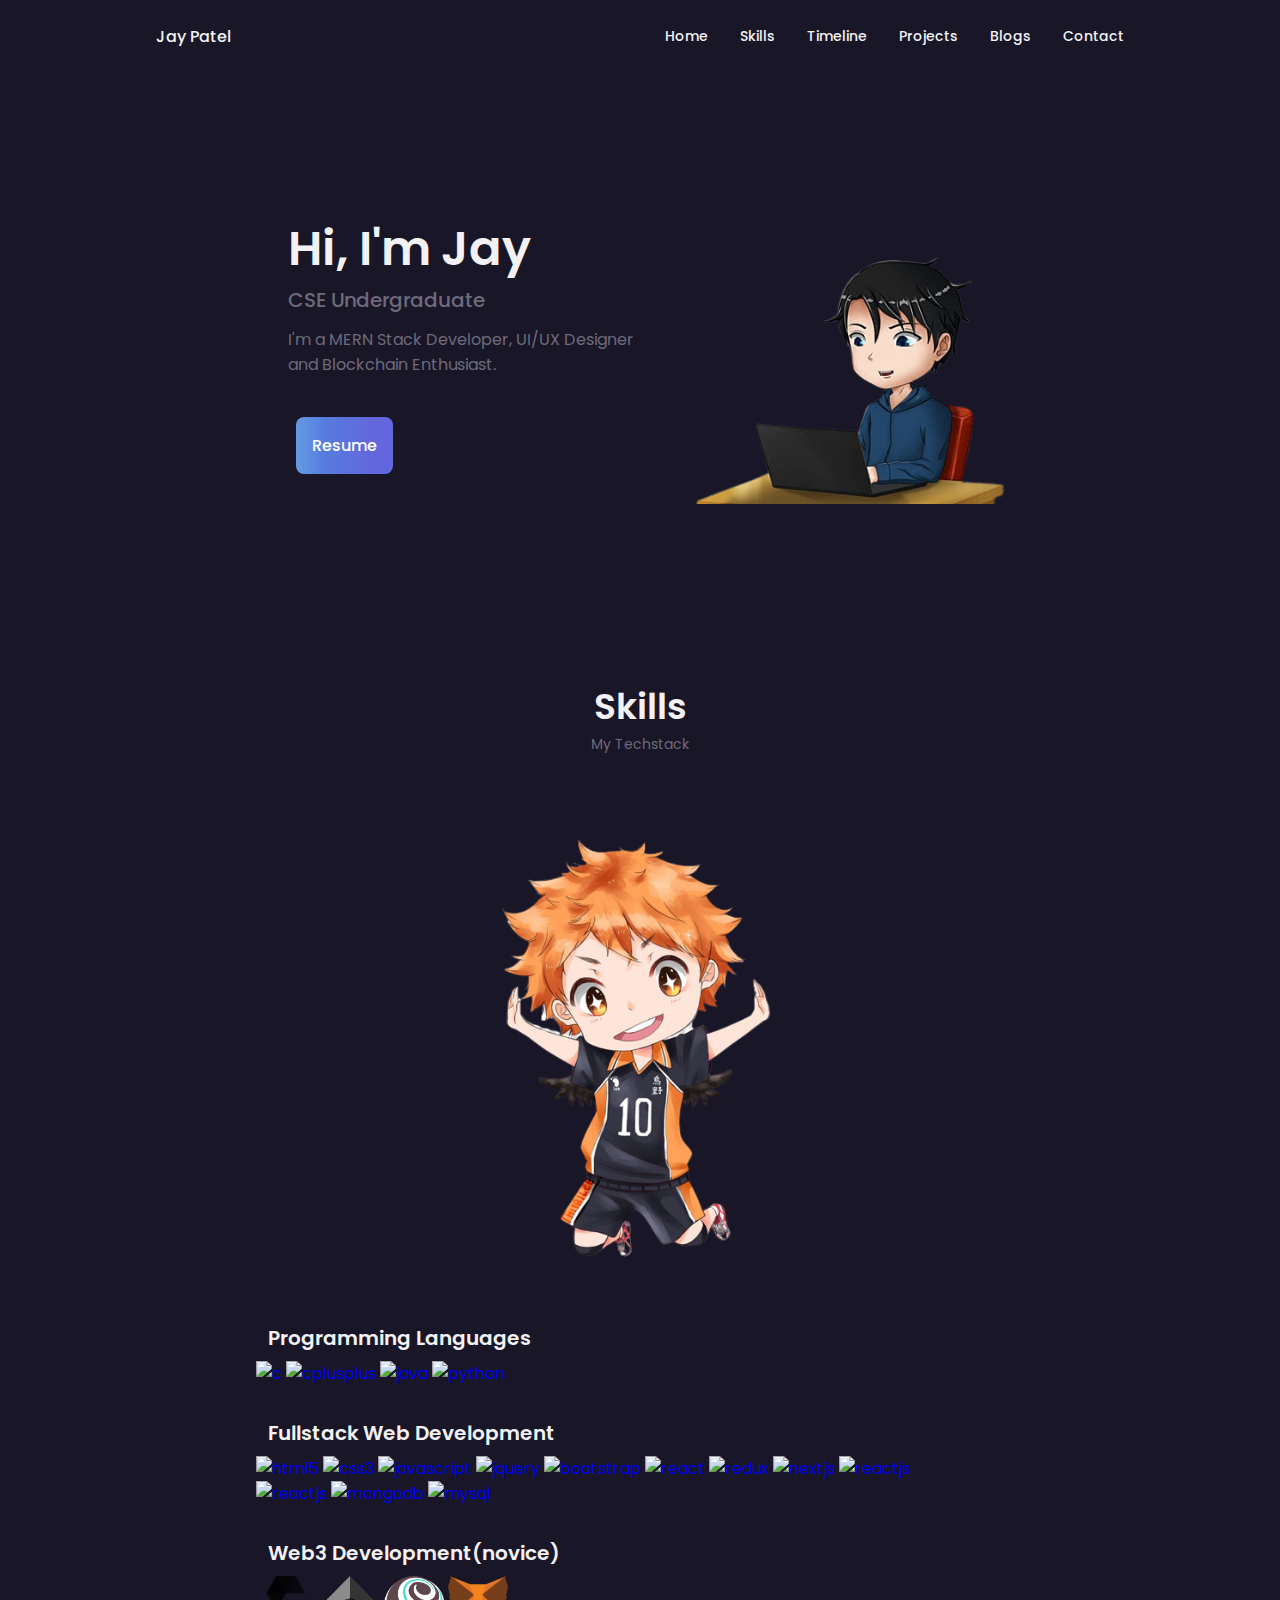
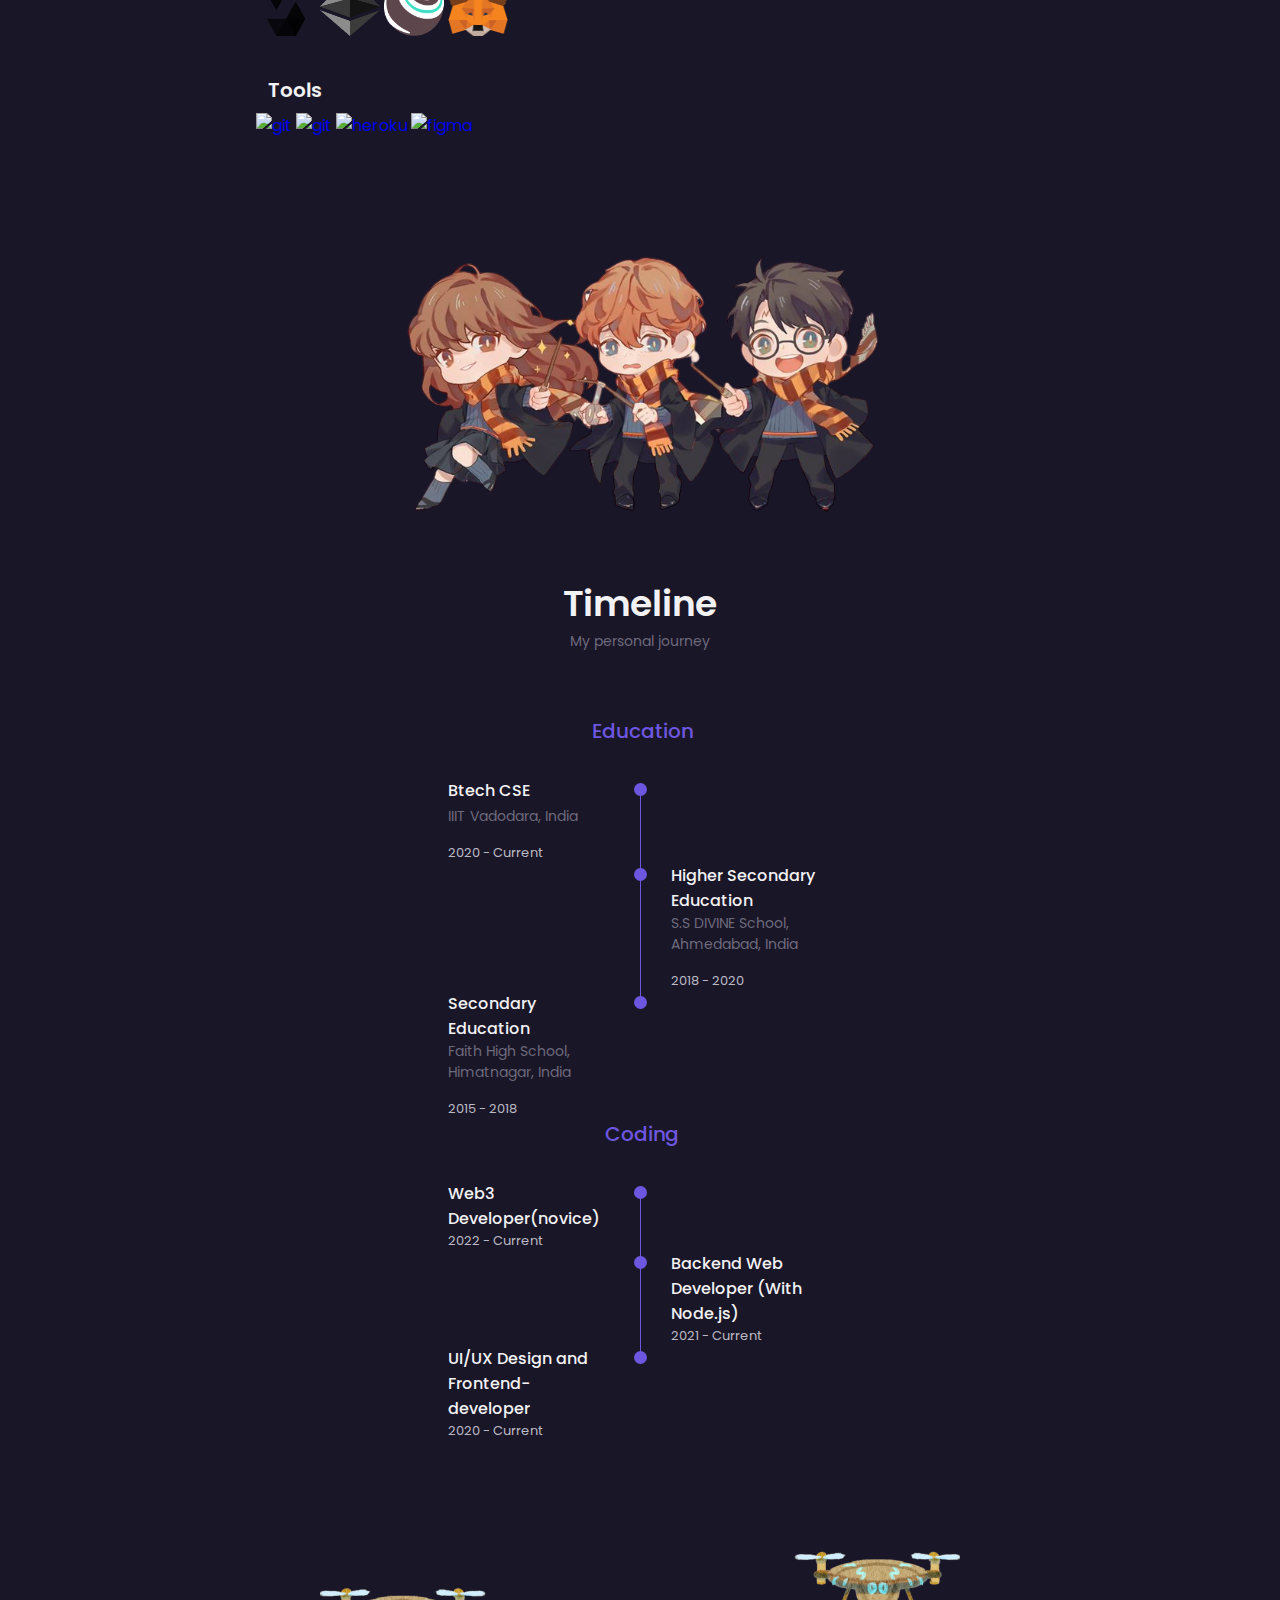
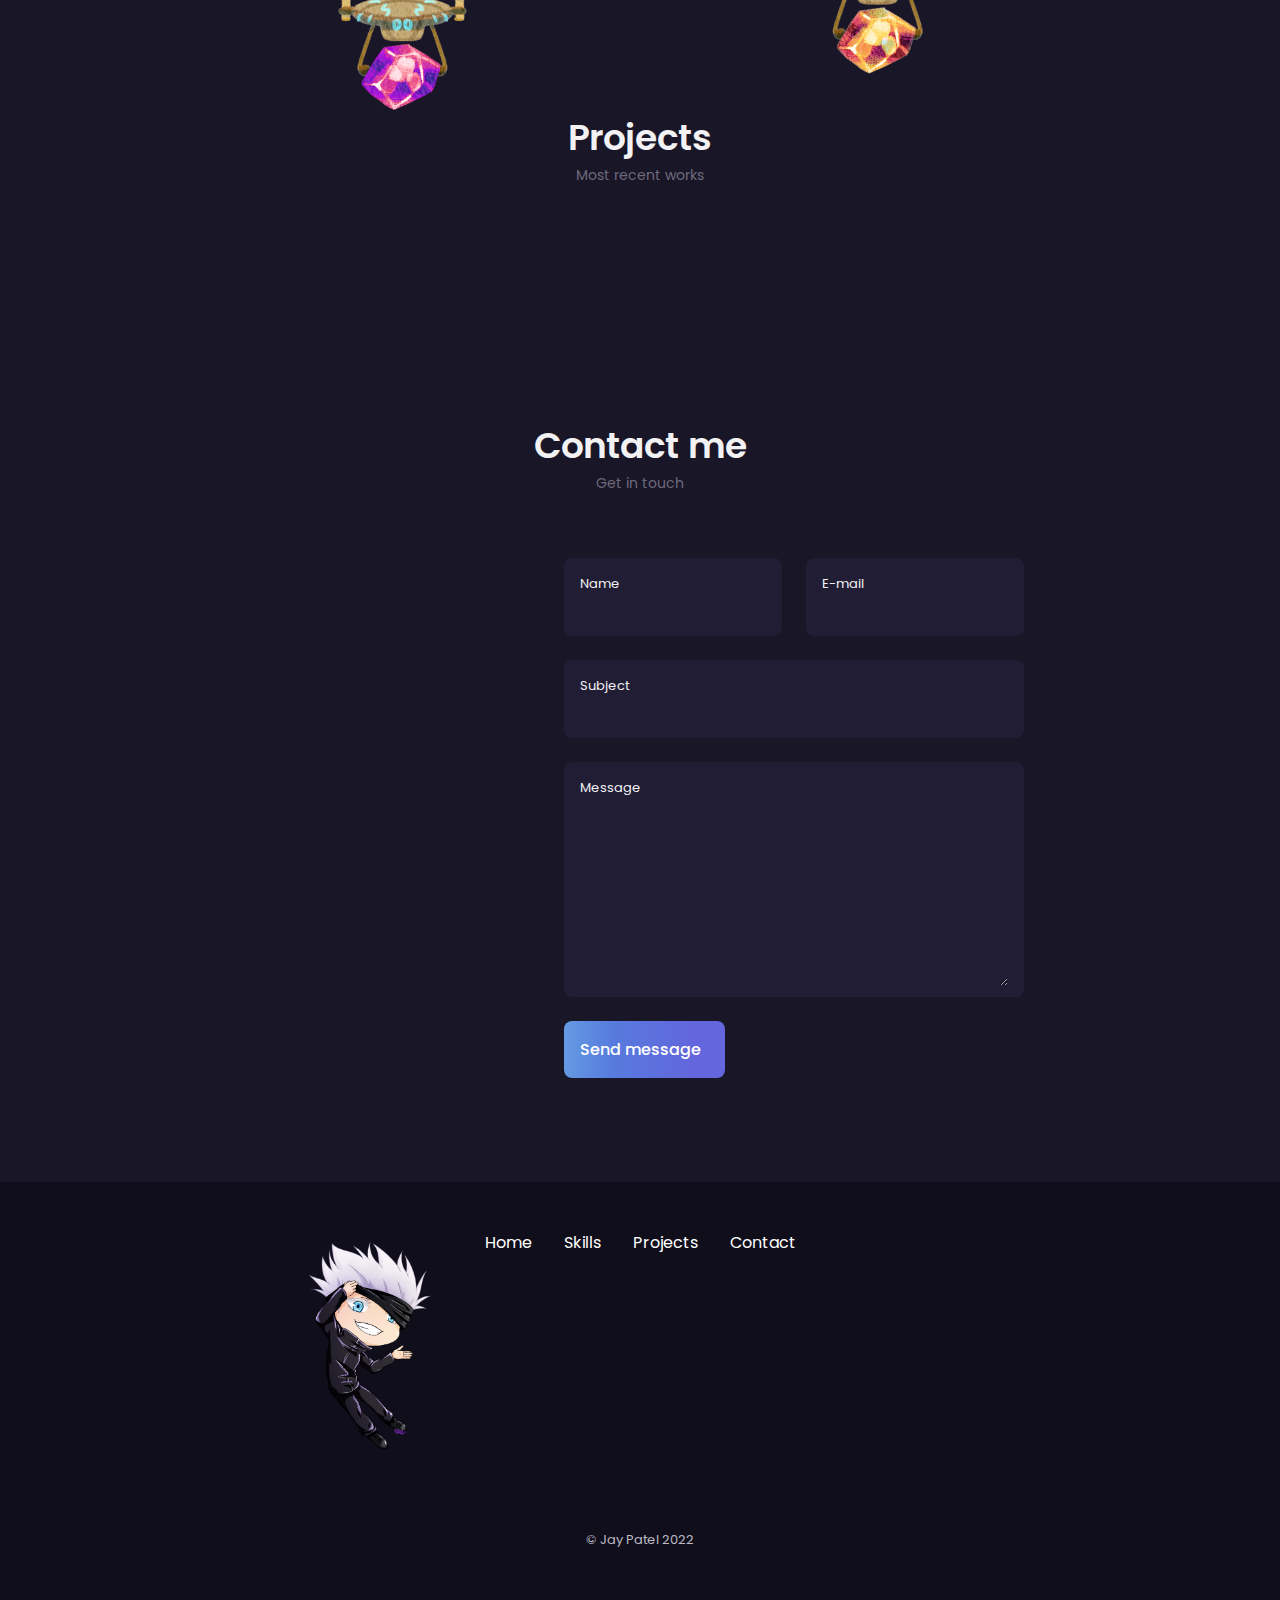
==== index.html @ 5fe469aa "portfolio" ====
<!DOCTYPE html>
<html lang="en">

<head>
    <meta charset="UTF-8">
    <meta name="viewport" content="width=device-width, initial-scale=1.0">
    <link rel="stylesheet" href="https://unicons.iconscout.com/release/v4.0.0/css/line.css">
    <script src="https://kit.fontawesome.com/f3dd108375.js" crossorigin="anonymous"></script>
    <link rel="stylesheet" href="./assets/css/swiper-bundle.min.css">
    <link rel="stylesheet" href="./assets/css/styles.css">
    <link rel="shortcut icon" href="assets/images/dev.png" type="image/x-icon">
    <title>Jay Patel</title>
</head>

<body>
    <header class="header" id="header">
        <nav class="nav container">
            <a href="#" class="nav__logo">Jay Patel</a>
            <div class="nav__menu" id="nav-menu">
                <ul class="nav__list grid">
                    <li class="nav__item">
                        <a href="#home" class="nav__link">
                            <i class="uil uil-estate nav__icon"></i>Home
                        </a>
                    </li>
                    <li class="nav__item">
                        <a href="#skills" class="nav__link">
                            <i class="uil uil-file-alt nav__icon"></i>Skills
                        </a>
                    </li>
                    <li class="nav__item">
                        <a href="#timeline" class="nav__link">
                            <i class="uil uil-message nav__icon"></i>Timeline
                        </a>
                    </li>
                    <li class="nav__item">
                        <a href="#portfolio" class="nav__link">
                            <i class="uil uil-message nav__icon"></i>Projects
                        </a>
                    </li>
                    <li class="nav__item">
                        <a href="#blog" class="nav__link">
                            <i class="uil uil-message nav__icon"></i>Blogs
                        </a>
                    </li>
                    <li class="nav__item">
                        <a href="#contact" class="nav__link">
                            <i class="uil uil-message nav__icon"></i>Contact
                        </a>
                    </li>
                </ul>
                <i class="uil uil-times nav__close" id="nav-close"></i>
            </div>
        </nav>
    </header>

    <main class="main">
        <section class="home section" id="home">
            <div class="home__container container grid">
                <div class="home__content grid">
                    <div class="home__social">
                        <a href="https://www.linkedin.com/in/patel-jaykumar-583b7b236/" target="_blank"
                            class="home__social-icon">
                            <i class="fa-brands fa-linkedin"></i>
                        </a>
                        <a href="https://twitter.com/calteen_jay" target="_blank" class="home__social-icon">
                            <i class="fa-brands fa-twitter"></i>
                        </a>
                        <a href="https://github.com/calteen" target="_blank" class="home__social-icon">
                            <i class="fa-brands fa-github"></i>
                        </a>
                        <a href="https://dev.to/calteen" target="_blank" class="home__social-icon"><i
                                class="fa-brands fa-dev"></i></a>
                    </div>

                    <div class="home__img">
                        <img src="assets/images/illu-1.png" class="home__blob" alt="">
                    </div>

                    <div class="home__data">
                        <h1 class="home__title">Hi, I'm Jay</h1>
                        <h3 class="home__subtitle">CSE Undergraduate</h3>
                        <p class="home__description">I'm a MERN Stack Developer, UI/UX Designer and Blockchain
                            Enthusiast.</p>
                        <div class="resume__buttons">
                            <a href="https://www.canva.com/design/DAFSv9FF-HY/5MyKE5WwVaVm-wIoAUzTaA/view?utm_content=DAFSv9FF-HY&utm_campaign=designshare&utm_medium=link2&utm_source=sharebutton" target="_blank"
                                class="button button--flex">
                                Resume <i class="fa-solid fa-file fa-fw"></i>
                            </a>
                        </div>
                    </div>
                </div>
            </div>
        </section>

        <section class="skills section" id="skills">
            <h2 class="section__title">Skills</h2>
            <span class="section__subtitle">My Techstack</span>
            <div class="container grid">
                <div>
                    <img class="skills__img" src="assets/images/illu-11.png" alt="">
                </div>
                <div class="skills__data">
                    <div class="skills__header">
                        <i class="uil uil-brackets-curly skills__icon"></i>
                        <div>
                            <h1 class="skills__title">Programming Languages</h1>
                        </div>
                    </div>
                    <div class="skills__list">
                        <p class="skills__aline"><a href="https://www.cprogramming.com/" target="_blank"
                                rel="noreferrer">
                                <img class="skill__logo"
                                    src="https://raw.githubusercontent.com/devicons/devicon/master/icons/c/c-original.svg"
                                    alt="c" />
                            </a>
                            <a href="https://www.w3schools.com/cpp/" target="_blank" rel="noreferrer"> <img
                                    class="skill__logo"
                                    src="https://raw.githubusercontent.com/devicons/devicon/master/icons/cplusplus/cplusplus-original.svg"
                                    alt="cplusplus" /> </a>
                            <a href="https://www.java.com" target="_blank" rel="noreferrer"> <img class="skill__logo"
                                    src="https://raw.githubusercontent.com/devicons/devicon/master/icons/java/java-original.svg"
                                    alt="java" /> </a>
                            <a href="https://www.python.org" target="_blank" rel="noreferrer"> <img class="skill__logo"
                                    src="https://raw.githubusercontent.com/devicons/devicon/master/icons/python/python-original.svg"
                                    alt="python" /> </a>
                        </p>
                    </div>
                    <div class="skills__header">
                        <i class="uil uil-brackets-curly skills__icon"></i>
                        <div>
                            <h1 class="skills__title">Fullstack Web Development</h1>
                        </div>
                    </div>
                    <div class="skills__list">
                        <p class="skills__aline">
                            <a href="https://www.w3.org/html/" target="_blank" rel="noreferrer"> <img
                                    class="skill__logo"
                                    src="https://raw.githubusercontent.com/devicons/devicon/master/icons/html5/html5-original-wordmark.svg"
                                    alt="html5" /></a>
                            <a href="https://www.w3schools.com/css/" target="_blank" rel="noreferrer"> <img
                                    class="skill__logo"
                                    src="https://raw.githubusercontent.com/devicons/devicon/master/icons/css3/css3-original-wordmark.svg"
                                    alt="css3" /></a>
                            <a href="https://developer.mozilla.org/en-US/docs/Web/JavaScript" target="_blank"
                                rel="noreferrer">
                                <img class="skill__logo"
                                    src="https://raw.githubusercontent.com/devicons/devicon/master/icons/javascript/javascript-original.svg"
                                    alt="javascript" /> </a align="left">
                            <a href="https://jquery.com/" target="_blank" rel="noreferrer"> <img class="skill__logo"
                                    src="https://www.vectorlogo.zone/logos/jquery/jquery-vertical.svg"
                                    alt="jquery" /></a>
                            <a href="https://getbootstrap.com" target="_blank" rel="noreferrer"> <img
                                    class="skill__logo"
                                    src="https://raw.githubusercontent.com/devicons/devicon/master/icons/bootstrap/bootstrap-plain-wordmark.svg"
                                    alt="bootstrap" /> </a>
                            <a href="https://reactjs.org/" target="_blank" rel="noreferrer"> <img class="skill__logo"
                                    src="https://raw.githubusercontent.com/devicons/devicon/master/icons/react/react-original-wordmark.svg"
                                    alt="react" /> </a>
                            <a href="https://redux.js.org" target="_blank" rel="noreferrer"> <img class="skill__logo"
                                    src="https://raw.githubusercontent.com/devicons/devicon/master/icons/redux/redux-original.svg"
                                    alt="redux" /></a>
                            <a href="https://nextjs.org/" target="_blank" rel="noreferrer"> <img class="skill__logo"
                                    src="https://cdn.worldvectorlogo.com/logos/nextjs-2.svg" alt="nextjs" /></a>
                            <a href="https://nodejs.org" target="_blank" rel="noreferrer"> <img class="skill__logo"
                                    src="https://www.vectorlogo.zone/logos/nodejs/nodejs-horizontal.svg"
                                    alt="reactjs" /></a>
                            <a href="https://expressjs.com" target="_blank" rel="noreferrer"> <img class="skill__logo"
                                    src="https://www.vectorlogo.zone/logos/expressjs/expressjs-ar21.svg"
                                    alt="reactjs" /></a>
                            <a href="https://www.mongodb.com/" target="_blank" rel="noreferrer"> <img
                                    class="skill__logo"
                                    src="https://raw.githubusercontent.com/devicons/devicon/master/icons/mongodb/mongodb-original-wordmark.svg"
                                    alt="mongodb" /> </a>
                            <a href="https://www.mysql.com/" target="_blank" rel="noreferrer"> <img class="skill__logo"
                                    src="https://raw.githubusercontent.com/devicons/devicon/master/icons/mysql/mysql-original-wordmark.svg"
                                    alt="mysql" /> </a>
                        </p>
                    </div>
                    <div class="skills__header">
                        <i class="uil uil-brackets-curly skills__icon"></i>
                        <div>
                            <h1 class="skills__title">Web3 Development(novice)</h1>
                        </div>
                    </div>
                    <div class="skills__list">
                        <p class="skills__aline">
                            <a href="https://docs.soliditylang.org/en/v0.8.17/" target="_blank" rel="noreferrer"> <img
                                    class="skill__logo" src="assets/icons/solidity.svg" alt="solidity" />
                            </a>
                            <a href="https://ethereum.org/en/" target="_blank" rel="noreferrer"> <img
                                    class="skill__logo" src="assets/icons/ethereum.png" alt="ethereum" />
                            </a>
                            <a href="https://trufflesuite.com/" target="_blank" rel="noreferrer"> <img
                                    class="skill__logo" src="assets/icons/truffle.png" alt="truffle" />
                            </a>
                            <a href="https://metamask.io/" target="_blank" rel="noreferrer"> <img class="skill__logo"
                                    src="assets/icons/metamask.png" alt="metamask" /></a>
                        </p>
                    </div>
                    <div class="skills__header">
                        <i class="uil uil-brackets-curly skills__icon"></i>
                        <div>
                            <h1 class="skills__title">Tools</h1>
                        </div>
                    </div>
                    <div class="skills__list">
                        <p class="skills__aline">
                            <a href="https://github.com/" target="_blank" rel="noreferrer"> <img class="skill__logo"
                                    src="https://www.vectorlogo.zone/logos/github/github-icon.svg" alt="git" />
                            </a>
                            <a href="https://git-scm.com/" target="_blank" rel="noreferrer"> <img class="skill__logo"
                                    src="https://www.vectorlogo.zone/logos/git-scm/git-scm-icon.svg" alt="git" />
                            </a>
                            <a href="https://heroku.com" target="_blank" rel="noreferrer"> <img class="skill__logo"
                                    src="https://www.vectorlogo.zone/logos/heroku/heroku-icon.svg" alt="heroku" />
                            </a>
                            <a href="https://www.figma.com/" target="_blank" rel="noreferrer"> <img class="skill__logo"
                                    src="https://www.vectorlogo.zone/logos/figma/figma-icon.svg" alt="figma" /></a>
                        </p>
                    </div>
                </div>
            </div>
        </section>

        <section class="qualification__section" id="timeline">
            <img class="qualification__img" src="assets/images/illu-5.png" alt="">
            <h2 class="section__title">Timeline</h2>
            <span class="section__subtitle">My personal journey</span>

            <div class="qualification__container container">
                <div class="qualification__tabs">
                    <div class="qualification__button button--flex qualification__active" data-target='#education'>
                        <i class="uil uil-graduation-cap qualification__icon"></i>
                        Education
                    </div>
                </div>

                <div class="qualification__sections">
                    <div class="qualification__content qualification__active" data-content id="education">
                        <div class="qualification__data">
                            <div>
                                <h3 class="qualification__title">Btech CSE </h3>
                                <span class="qualification__subtitle">IIIT Vadodara, India</span>
                                <div class="qualification__calendar">
                                    <i class="uil uil-calendar-alt"></i>
                                    2020 - Current
                                </div>
                            </div>

                            <div>
                                <span class="qualification__rounder"></span>
                                <span class="qualification__line"></span>
                            </div>
                        </div>
                        <div class="qualification__data">
                            <div></div>
                            <div>
                                <span class="qualification__rounder"></span>
                                <span class="qualification__line"></span>
                            </div>

                            <div>
                                <h3 class="qualification__title">Higher Secondary Education</h3>
                                <span class="qualification__subtitle">S.S DIVINE School, Ahmedabad, India</span>
                                <div class="qualification__calendar">
                                    <i class="uil uil-calendar-alt"></i>
                                    2018 - 2020
                                </div>
                            </div>
                        </div>
                        <div class="qualification__data">
                            <div>
                                <h3 class="qualification__title">Secondary Education</h3>
                                <span class="qualification__subtitle">Faith High School, Himatnagar, India</span>
                                <div class="qualification__calendar">
                                    <i class="uil uil-calendar-alt"></i>
                                    2015 - 2018
                                </div>
                            </div>

                            <div>
                                <span class="qualification__rounder"></span>
                            </div>
                        </div>
                    </div>
                </div>
            </div>
            <div class="qualification__container container">
                <div class="qualification__tabs">
                    <div class="qualification__button button--flex qualification__active" data-target='#education'>
                        <i class="uil uil-brackets-curly qualification__icon"></i>
                        Coding
                    </div>
                </div>
                <div class="qualification__sections ">
                    <div class="qualification__content qualification__active" data-content id="work">
                        <div class="qualification__data">
                            <div>
                                <h3 class="qualification__title">Web3 Developer(novice) </h3>
                                <div class="qualification__calendar">
                                    <i class="uil uil-calendar-alt"></i>
                                    2022 - Current
                                </div>
                            </div>

                            <div>
                                <span class="qualification__rounder"></span>
                                <span class="qualification__line"></span>
                            </div>
                        </div>

                        <div class="qualification__data">
                            <div></div>
                            <div>
                                <span class="qualification__rounder"></span>
                                <span class="qualification__line"></span>
                            </div>

                            <div>
                                <h3 class="qualification__title">Backend Web Developer (With Node.js)</h3>
                                <div class="qualification__calendar">
                                    <i class="uil uil-calendar-alt"></i>
                                    2021 - Current
                                </div>
                            </div>
                        </div>

                        <div class="qualification__data">
                            <div>
                                <h3 class="qualification__title">UI/UX Design and Frontend-developer</h3>
                                <div class="qualification__calendar">
                                    <i class="uil uil-calendar-alt"></i>
                                    2020 - Current
                                </div>
                            </div>

                            <div>
                                <span class="qualification__rounder"></span>
                                <!-- <span class="qualification__line"></span> -->
                            </div>
                        </div>
                    </div>
                </div>
            </div>
        </section>

        <section class="portfolio section" id="portfolio">
            <img class="portfolio__img" src="assets/images/illu-6.png" alt="">
            <h2 class="section__title">Projects</h2>
            <span class="section__subtitle">Most recent works</span>

     
        </section>



        <section class="contact section" id="contact">
            <h2 class="section__title">Contact me</h2>
            <span class="section__subtitle">Get in touch</span>

            <div class="contact__container container grid">
                <div>
                    <img class="contact__img" src="https://images.contentstack.io/v3/assets/bltb6530b271fddd0b1/bltd4080f8efb365751/5ff5660bb47cdf7fc7d6c3dc/V_AGENTS_587x900_yoru.png" alt="">
                </div>

                <form action="https://formsubmit.co/el/finunu" method="POST"  target="_blank"
                    class="contact__form grid">
                    <div class="contact__inputs grid">
                        <div class="contact__content">
                            <label for="" class="contact__label">Name</label>
                            <input type="text" name="name" class="contact__input" required>
                        </div>

                        <div class="contact__content">
                            <label for="" class="contact__label">E-mail</label>
                            <input type="email" name="email" class="contact__input" required>
                        </div>
                    </div>

                    <div class="contact__content">
                        <label for="" class="contact__label">Subject</label>
                        <input type="text" name="subject" class="contact__input" required>
                    </div>

                    <div class="contact__content">
                        <label for="" class="contact__label">Message</label>
                        <textarea name="message" id="" cols="0" rows="7" class="contact__input"></textarea>
                    </div>

                    <div>
                        <a href="https://formsubmit.co/el/finunu" class="button button--flex">
                            Send message
                            <i class="uil uil-message button__icon"></i>
                        </a>
                    </div>
                </form>
            </div>

        </section>
    </main>

    <!--==================== FOOTER ====================-->
    <footer class="footer">

        <div class="footer__bg">
            <div class="footer__container container grid">
                <div>
                    <img class="footer__img" src="assets/images/illu-2.png" alt="">
                </div>

                <ul class="footer__links">
                    <li>
                        <a href="#home" class="footer__link">Home</a>
                    </li>
                    <li>
                        <a href="#skills" class="footer__link">Skills</a>
                    </li>
                    <li>
                        <a href="#portfolio" class="footer__link">Projects</a>
                    </li>
                    <li>
                        <a href="#contact" class="footer__link">Contact</a>
                    </li>
                </ul>

                <div class="footer__socials">
                    <a href="https://www.linkedin.com/in/patel-jaykumar-583b7b236/" target="_blank"
                        class="footer__social">
                        <i class="fa-brands fa-linkedin"></i>
                    </a>
                    <a href="https://twitter.com/calteen_jay" target="_blank" class="footer__social">
                        <i class="fa-brands fa-twitter"></i>
                    </a>
                    <a href="https://github.com/calteen" target="_blank" class="footer__social">
                        <i class="fa-brands fa-github"></i>
                    </a>
                </div>
            </div>
            <p class="footer__copy">&#169; Jay Patel 2022</p>
        </div>
    </footer>

    <!--==================== SCROLL TOP ====================-->
    <a href="#" class="scrollup" id="scroll-up">
        <i class="uil uil-arrow-up scrollup__icon"></i>
    </a>
    <script src="./aseets/js/swiper-bundle.min.js"></script>
    <script src="./assets/js/main.js"></script>
</body>

</html>
---- assets/css/styles.css ----
/* ==================== GOOGLE FONTS ====================*/
@import url("https://fonts.googleapis.com/css2?family=Poppins:wght@400;500;600&display=swap");

/*==================== VARIABLES CSS ====================*/
:root {
  --header-height: 3rem;
  --hue-color: 250; 
  --first-color: hsl(var(--hue-color), 69%, 61%);
  --first-color-alt: hsl(var(--hue-color), 57%, 53%);
  --first-color-lighter: hsl(var(--hue-color), 92%, 85%);
  --first-color-second: hsl(var(--hue-color), 30%, 8%);
  --title-color: hsl(var(--hue-color), 8%, 95%);
  --text-color: hsl(var(--hue-color), 8%, 45%);
  --text-color-light: hsl(var(--hue-color), 8%, 75%);
  --input-color: hsl(var(--hue-color), 29%, 16%);
  --body-color: hsl(var(--hue-color), 28%, 12%);
  --container-color: hsl(var(--hue-color), 29%, 16%);
  --scroll-bar-color: hsl(var(--hue-color), 12%, 48%);
  --scroll-thumb-color: hsl(var(--hue-color), 12%, 36%);
  --body-font: "Poppins", sans-serif;
  --big-font-size: 2rem;
  --h1-font-size: 1.5rem;
  --h2-font-size: 1.25rem;
  --h3-font-size: 1.125rem;
  --normal-font-size: 0.938rem;
  --small-font-size: 0.813rem;
  --smaller-font-size: 0.75rem;
  --font-medium: 500;
  --font-semi-bold: 600;
  --mb-0-25: 0.25rem;
  --mb-0-5: 0.5rem;
  --mb-0-75: 0.75rem;
  --mb-1: 1rem;
  --mb-1-5: 1.5rem;
  --mb-2: 2rem;
  --mb-2-5: 2.5rem;
  --mb-3: 3rem;
  --z-tooltip: 10;
  --z-fixed: 100;
  --z-modal: 1000;
}

@media screen and (min-width: 968px) {
  :root {
    --big-font-size: 3rem;
    --h1-font-size: 2.25rem;
    --h2-font-size: 1.5rem;
    --h3-font-size: 1.25rem;
    --normal-font-size: 1rem;
    --small-font-size: 0.875rem;
    --smaller-font-size: 0.813rem;
  }
}

* {
  box-sizing: border-box;
  padding: 0;
  margin: 0;
}

html {
  scroll-behavior: smooth;
}

body {
  margin: 0 0 var(--header-height) 0;
  font-family: var(--body-font);
  font-size: var(--normal-font-size);
  background-color: var(--body-color);
  color: var(--text-color);
}

h1,
h2,
h3,
h4 {
  color: var(--title-color);
  font-weight: var(--font-semi-bold);
}

ul {
  list-style: none;
}

a {
  text-decoration: none;
}

img {
  width: 100%;
  height: auto;
}

.section {
  padding: 2rem 0 4rem;
  margin-bottom: 40px;
}

.section__title {
  font-size: var(--h1-font-size);
}

.section__subtitle {
  display: block;
  font-size: var(--small-font-size);
  margin-bottom: var(--mb-2);
}

.section__title,
.section__subtitle {
  text-align: center;
}

.container {
  max-width: 768px;
  margin-left: var(--mb-1-5);
  margin-right: var(--mb-1-5);
}

.grid {
  display: grid;
  gap: 1.5rem;
}

.header {
  width: 100%;
  position: fixed;
  bottom: 0;
  left: 0;
  z-index: var(--z-fixed);
  background-color: var(--body-color);
}

.nav {
  max-width: 968px;
  height: var(--header-height);
  display: flex;
  justify-content: space-between;
  align-items: center;
}

.nav__logo,
.nav__toggle {
  color: var(--title-color);
  font-weight: var(--font-medium);
}

.nav__logo:hover {
  color: var(--first-color);
}

.nav__toggle {
  font-size: 1.1rem;
  cursor: pointer;
}

.nav__toggle:hover {
  color: var(--first-color);
}

@media screen and (max-width: 767px) {
  .nav__menu {
    position: fixed;
    bottom: -100%;
    left: 0;
    width: 100%;
    background-color: var(--body-color);
    padding: 2rem 1.5rem 4rem;
    box-shadow: 0 -1px 4px rgba(0, 0, 0, 0.15);
    border-radius: 1.5rem 1.5rem 0 0;
    transition: 0.3s;
  }
}
.blog__img{
  width: 150px;
  margin: 0 auto;
}
.nav__list {
  grid-template-columns: repeat(3, 1fr);
  gap: 2rem;
}
.nav__link {
  display: flex;
  flex-direction: column;
  align-items: center;
  font-size: var(--small-font-size);
  color: var(--title-color);
  font-weight: var(--font-medium);
}

.nav__link:hover {
  color: var(--first-color);
}

.nav__icon {
  font-size: 1.2rem;
}

.nav__close {
  position: absolute;
  right: 1.3rem;
  bottom: 0.5rem;
  font-size: 1.5rem;
  cursor: pointer;
  color: var(--first-color);
}

.nav__close:hover {
  color: var(--first-color-alt);
}

.show-menu {
  bottom: 0;
}

.active-link {
  color: var(--first-color);
}

.scroll-header {
  box-shadow: 0 -1px 4px rgba(0, 0, 0, 0.15);
}

.home__container {
  gap: 1rem;
}

.home__content {
  grid-template-columns: 0.5fr 3fr;
  padding-top: 3.5rem;
  align-items: center;
}

.home__social {
  display: grid;
  grid-template-columns: max-content;
  row-gap: 1rem;
}

.home__social-icon {
  font-size: 1.25rem;
  color: var(--first-color);
}

.home__social-icon:hover {
  color: var(--first-color-alt);
}

.home__blob {
  width: 200px;
  fill: var(--first-color);
}

.home__blob-img {
  width: 220px;
}

.home__data {
  grid-column: 1/3;
}

.home__title {
  font-size: var(--big-font-size);
}

.home__subtitle {
  font-size: var(--h3-font-size);
  color: var(--text-color);
  font-weight: var(--font-medium);
  margin-bottom: var(--mb-0-75);
}

.home__description {
  margin-bottom: var(--mb-2);
}

.home__scroll {
  display: none;
}

.home__scroll-button {
  color: var(--first-color);
  transition: 0.3s;
}

.home__scroll-button:hover {
  transform: translateY(0.25rem);
}

.home__scroll-mouse {
  font-size: 2rem;
}

.home__scroll-name {
  font-size: var(--small-font-size);
  color: var(--title-color);
  font-weight: var(--font-medium);
  margin-right: var(--mb-0-25);
}

.home__scroll-arrow {
  font-size: 1.25rem;
}

.button {
  display: inline-block;
  background-image:linear-gradient(90deg, rgb(101 154 227) 0%, rgb(87 123 222) 30%, rgb(99 102 220) 80%);
  color: #ffff;
  padding: 1rem;
  border-radius: 0.5rem;
  font-weight: var(--font-medium);
  outline: none;
  border:0px;
}

.button:hover {
  box-shadow: 0 0 10px #fff;
}

.button__icon {
  font-size: 1.2rem;
  margin-left: var(--mb-0-5);
  transition: 0.3s;
}

.button--white {
  background-color: #fff;
  color: var(--first-color);
}

.button--white:hover {
  background-color: #fff;
}

.button--flex {
  display: inline-flex;
  align-items: center;
  transition: 0.3s;
}

.button--small {
  padding: 0.75rem 1rem;
}

.button--link {
  padding: 0;
  background-color: transparent;
  color: var(--first-color);
}

.button--link:hover {
  background-color: transparent;
  color: var(--first-color-alt);
}

.resume__buttons {
  padding: 0.5rem;
  display: flex;
}

.skills__container {
  row-gap: 0;
  grid-template-columns: 3.5fr 4fr;
}

.skills__img{
  width: 50%;
  display: flex;
  margin: 0 auto;
}

.skills__setimg{
  display: flex;
  width: 200px;
}

.skill__logo{
  height: 60px;
  width: 60px;
  display: inline;
}

.skill__aline{
  text-align: center;
}
.skills__header {
  display: flex;
  align-items: center;
  margin-bottom: var(--mb-2-5);
  cursor: pointer;
  margin-bottom: 0.5rem;
}

.skills__icon,
.skills__arrow {
  font-size: 2rem;
  color: var(--first-color);
}

.skills__icon {
  color: var(--first-color);
  margin-right: var(--mb-0-75);
}

.skills__title {
  font-size: var(--h3-font-size);
}

.skills__list {
  padding-right: 2.7rem;
  margin-bottom: 2rem;
}

.qualification__img{
  width: 40%;
  display: flex;
  margin: auto;
  margin-bottom: 50px;
}

.qualification__tabs {
  display: flex;
  justify-content: space-evenly;
  margin-bottom: var(--mb-2);
}

.qualification__button {
  font-size: var(--h3-font-size);
  font-weight: var(--font-medium);
  color: var(--first-color);
}

.qualification__icon {
  font-size: 1.8rem;
  margin-right: var(--mb-0-25);
}

.qualification__data {
  display: grid;
  grid-template-columns: 1fr max-content 1fr;
  column-gap: 1.5rem;
}

.qualification__title {
  font-size: var(--normal-font-size);
  font-weight: var(--font-medium);
}

.qualification__subtitle {
  display: inline-block;
  font-size: var(--small-font-size);
  margin-bottom: var(--mb-1);
}

.qualification__calendar {
  font-size: var(--smaller-font-size);
  color: var(--text-color-light);
  /* margin-bottom: var(--mb-1) */
}

.qualification__rounder {
  display: inline-block;
  width: 13px;
  height: 13px;
  background-color: var(--first-color);
  border-radius: 50%;
}

.qualification__line {
  display: block;
  width: 1px;
  height: 100%;
  background-color: var(--first-color);
  transform: translate(6px, -7px);
}

/* Active Modal */
.active-modal {
  opacity: 1;
  visibility: visible;
}


.portfolio__container {
  overflow: initial;
}

.portfolio__content {
  padding: 0 1.5rem;
  margin: 1.5rem auto;
}

.portfolio__img{
  width: 50%;
  display: flex;
  margin: 0 auto;
}

.project__img {
  width: 265px;
  border-radius: 0.5rem;
  justify-self: center;
}

.project__icon{
  margin-left: 7px;
}

.portfolio__title {
  font-size: var(--h3-font-size);
  margin-bottom: var(--mb-0-5);
}

.portfolio__description {
  margin-bottom: var(--mb-0-75);
}

.portfolio__button:hover .button__icon {
  transform: translateX(0.25rem);
}

.swiper-button-prev::after,
.swiper-button-next::after {
  content: "";
}

.swiper-portfolio-icon {
  font-size: 2rem;
  color: var(--first-color);
}

.swiper-button-prev {
  left: -0.5rem;
}

.swiper-button-next {
  right: -0.5rem;
}

.swiper-container-horizontal > .swiper-pagination-bullets {
  bottom: -2.5rem;
}

.swiper-pagination-bullet-active {
  background-color: var(--first-color);
}

.swiper-button-prev,
.swiper-button-next,
.swiper-pagination-bullet {
  outline: none;
}

.project {
  text-align: center;
}

.project__bg {
  background-color: var(--first-color-second);
  padding-top: 3rem;
}

.project__title {
  font-size: var(--h2-font-size);
  margin-bottom: var(--mb-0-75);
}

.project__description {
  margin-bottom: var(--mb-1-5);
}

.project__title,
.project__description {
  color: #fff;
}

.project__img {
  width: 232px;
  justify-self: center;
}

.contact__img{
  width: 40%;
  display: flex;
  margin: auto;
  margin-bottom: 50px;
}

.contact__container {
  row-gap: 3rem;
}

.contact__information {
  display: flex;
  margin-bottom: var(--mb-2);
}

.contact__icon {
  font-size: 1.5rem;
  color: var(--first-color);
  margin-right: var(--mb-0-75);
}

.content__title {
  font-size: var(--h3-font-size);
  font-weight: var(--font-medium);
}

.contact__subtitle {
  font-size: var(--small-font-size);
  color: var(--text-color-light);
}

.contact__content {
  background-color: var(--input-color);
  border-radius: 0.5rem;
  padding: 0.75rem 1rem 0.25rem;
}

.contact__label {
  font-size: var(--smaller-font-size);
  color: var(--title-color);
}

.contact__input {
  width: 100%;
  background-color: var(--input-color);
  color: var(--text-color);
  font-family: var(--body-font);
  font-size: var(--normal-font-size);
  border: none;
  outline: none;
  padding: 0.25rem 0.5rem 0.5rem 0;
}

.footer {
  padding-top: 2rem;
}

.footer__container {
  row-gap: 3.5rem;
}

.footer__bg {
  background-color: var(--first-color-second);
  padding: 2rem 0 3rem;
}

.footer__title {
  font-size: var(--h1-font-size);
  margin-bottom: var(--mb-0-25);
}

.footer__subtitle {
  font-size: var(--small-font-size);
}

.footer__links {
  display: flex;
  flex-direction: column;
  row-gap: 1.5rem;
}

.footer__link:hover {
  color: var(--first-color-lighter);
}

.footer__social {
  font-size: 1.25rem;
  margin-right: var(--mb-1-5);
}

.footer__social:hover {
  color: var(--first-color-lighter);
}

.footer__copy {
  font-size: var(--smaller-font-size);
  text-align: center;
  color: var(--text-color-light);
  margin-top: var(--mb-3);
}

.footer__title,
.footer__subtitle,
.footer__link,
.footer__social {
  color: #fff;
}

.scrollup {
  position: fixed;
  right: 1rem;
  bottom: -20%;
  background-color: var(--first-color);
  opacity: 0.8;
  padding: 0 0.3rem;
  border-radius: 0.4rem;
  z-index: var(--z-tooltip);
  transition: 0.4s;
}

.scrollup:hover {
  background-color: var(--first-color-alt);
}

.scrollup__icon {
  font-size: 1.5rem;
  color: #fff;
}

.show-scroll {
  bottom: 5rem;
}

::-webkit-scrollbar {
  width: 0.6rem;
  background-color: var(--scroll-bar-color);
  border-radius: 0.5rem;
}

::-webkit-scrollbar-thumb {
  background-color: var(--scroll-thumb-color);
  border-radius: 0.5rem;
}

::-webkit-scrollbar-thumb:hover {
  background-color: var(--text-color-light);
}

@media screen and (max-width: 380px) {
  .container {
    margin-left: var(--mb-1);
    margin-right: var(--mb-1);
  }

  .nav__menu {
    padding: 2rem 0.25rem 4rem;
  }

  .nav__list {
    column-gap: 0;
  }

  .home__content {
    grid-template-columns: 0.35fr 3fr;
  }

  .home__blob {
    width: 250px;
  }

  .home__social-icon {
    width: 30px;
  }

  .home__subtitle {
    font-size: 24px;
  }

  .home__description {
    font-size: 18px;
  }

  .home__button {
    font-size: 20px;
  }

  .skills__title {
    font-size: var(--normal-font-size);
  }

  .qualification__data {
    gap: 0.5rem;
  }
}

@media screen and (min-width: 568px) {
  .home__content {
    grid-template-columns: max-content 1fr 1fr;
  }

  .home__data {
    grid-column: initial;
  }

  .home__img {
    order: 1;
    justify-self: center;
  }

  .about__container,
  .portfolio__content,
  .project__container,
  .contact__container,
  .footer__container {
    grid-template-columns: repeat(2, 1fr);
  }

  .qualification__sections {
    display: grid;
    grid-template-columns: 0.6fr;
    justify-content: center;
  }

  .blog__img{
    width: 200px;
  }
}
  @media screen and (min-width: 768px) {
    .container {
      margin-left: auto;
      margin-right: auto;
    }

    .body {
      margin: 0;
    }
    .section {
      padding: 6rem 0 2rem;
    }
    .section__subtitle {
      margin-bottom: 4rem;
    }
    .header {
      top: 0;
      bottom: initial;
    }

    .header,
    .main,
    .footer__container {
      padding: 0 1rem;
    }

    .nav {
      height: calc(var(--header-height) + 1.5rem);
      column-gap: 1rem;
    }
    .nav__icon,
    .nav__close,
    .nav__toggle {
      display: none;
    }

    .nav__list {
      display: flex;
      column-gap: 2rem;
    }

    .nav__menu {
      margin-left: auto;
    }
    .change-theme {
      margin: 0;
    }

    .home__container {
      row-gap: 5rem;
    }

    .home__content {
      padding-top: 5.5rem;
      column-gap: 2rem;
    }
    .home__blob {
      width: 270px;
    }
    .home__scroll {
      display: block;
    }
    .home__scroll-button {
      margin-left: 3rem;
    }
    .about__container {
      column-gap: 5rem;
    }
    .about__img {
      width: 350px;
    }
    .about__description {
      text-align: initial;
    }
    .about__info {
      justify-content: space-between;
    }
    .about__buttons {
      justify-content: initial;
    }
    .qualification__tabs {
      justify-content: center;
    }
    .qualification__button {
      margin: 0 var(--mb-1);
    }

    .qualification__sections {
      grid-template-columns: 0.5fr;
    }
    .services__container {
      grid-template-columns: repeat(3, 218px);
      justify-content: center;
    }
    .services__icon {
      font-size: 2rem;
    }
    .services__content {
      padding: 6rem 0 2rem 2.5rem;
    }

    .services__modal-content {
      width: 450px;
    }
    .project__img {
      width: 320px;
    }
    .portfolio__content {
      align-items: center;
    }
    .project {
      text-align: initial;
    }
    .project__bg {
      background: none;
    }
    .project__container {
      background-color: var(--first-color-second);
      border-radius: 1rem;
      padding: 3rem 2.5rem 0;
      grid-template-columns: 1fr max-content;
      column-gap: 3rem;
    }
    .project__data {
      padding-top: 0.8rem;
    }
    .footer__container {
      grid-template-columns: repeat(3, 1fr);
    }
    .footer__bg {
      padding: 3rem 0 3.5rem;
    }

    .footer__links {
      flex-direction: row;
      column-gap: 2rem;
    }
    .footer__socials {
      justify-self: flex-end;
    }
    .footer__copy {
      margin-top: 4.5rem;
    }
    .contact__img{
      width: 90%;
    }
  }

/* For large devices */
@media screen and (min-width: 1024px) {
  body {
    margin: 0;
  }

  .header,
  .main,
  .footer__container {
    padding: 0;
  }
  .home__blob {
    width: 320px;
  }
  .home__social {
    transform: translateX(-6rem);
  }
  .services__container {
    grid-template-columns: repeat(3, 238px);
  }
  .portfolio__content {
    column-gap: 5rem;
  }

  .project__container {
    padding-bottom: 30px;
  }

  .swiper-portfolio-icon {
    font-size: 3.5rem;
  }
  .swiper-button-prev {
    left: -3.5rem;
  }
  .swiper-button-next {
    right: -3.5rem;
  }
  .swiper-container-horizontal > .swiper-pagination-bullets {
    bottom: -4.5rem;
  }

  .contact__form {
    width: 460px;
  }
  .contact__inputs {
    grid-template-columns: repeat(2, 1fr);
  }
}
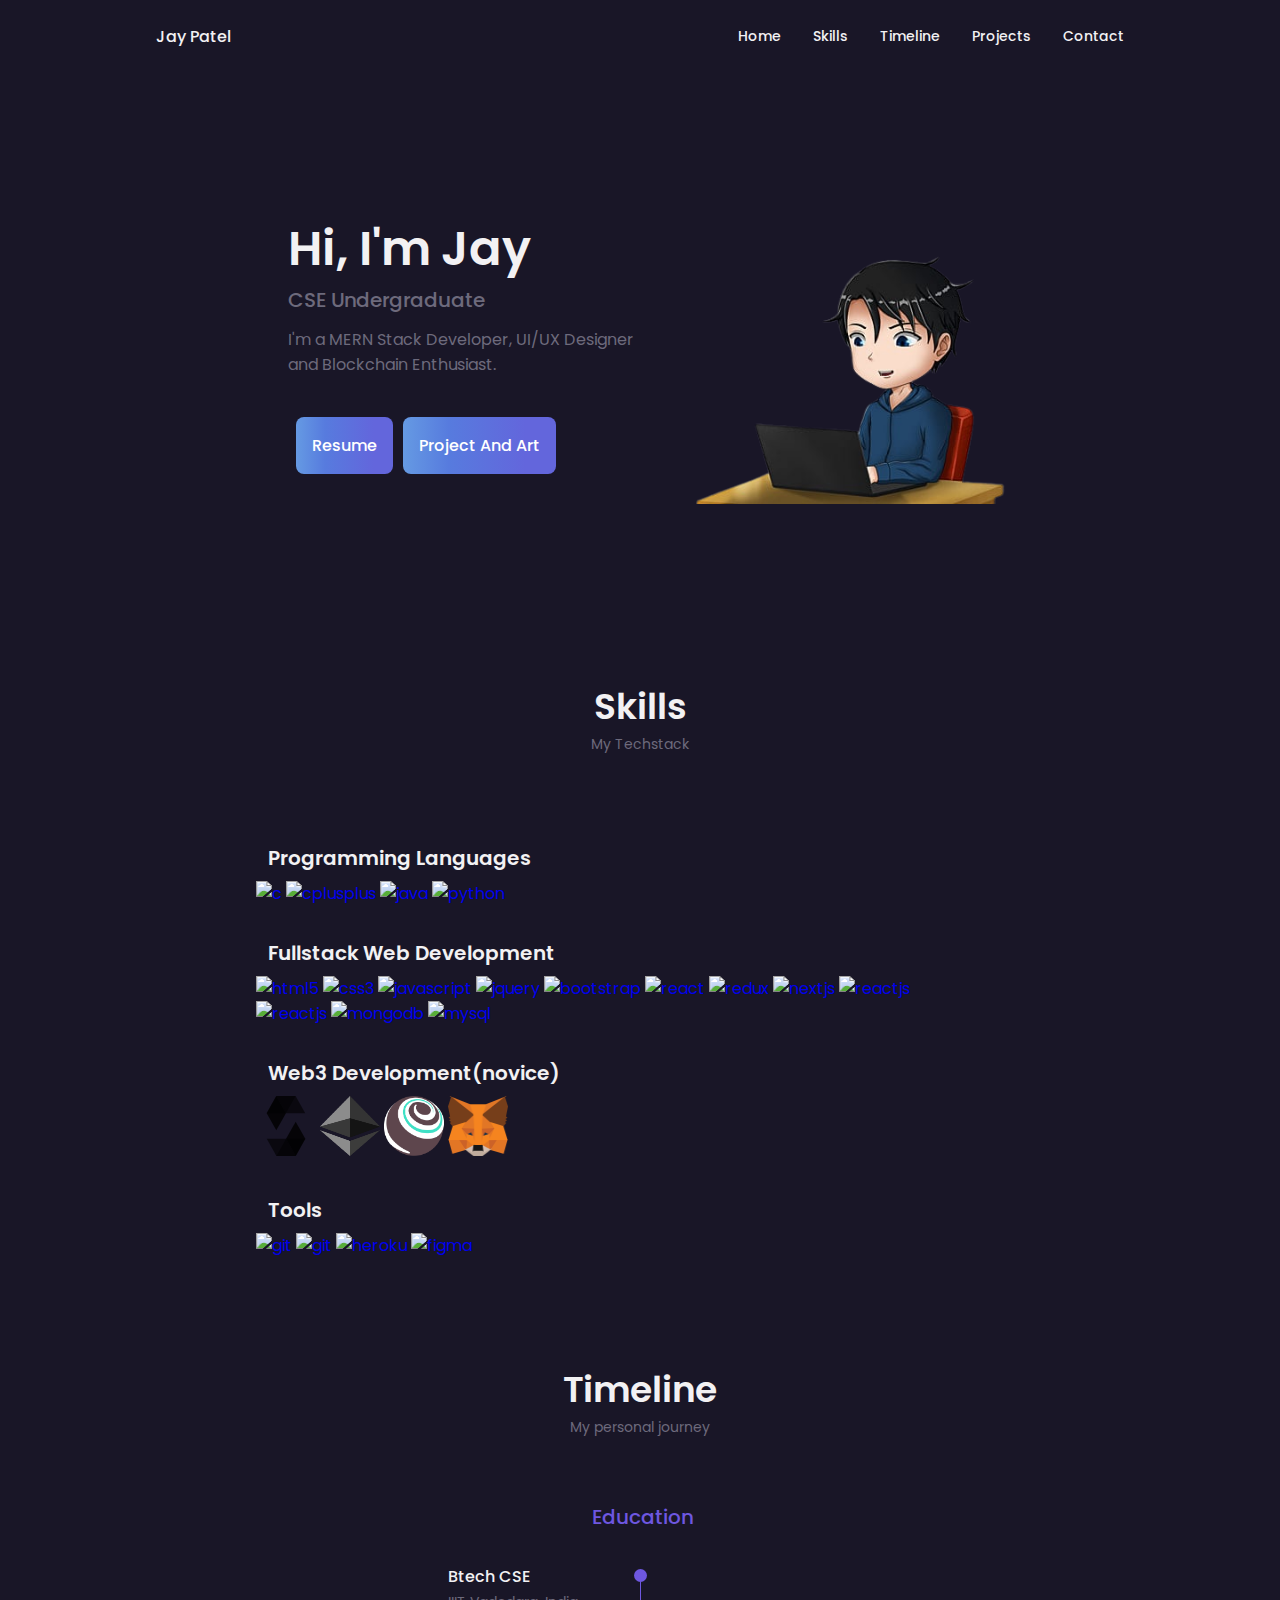
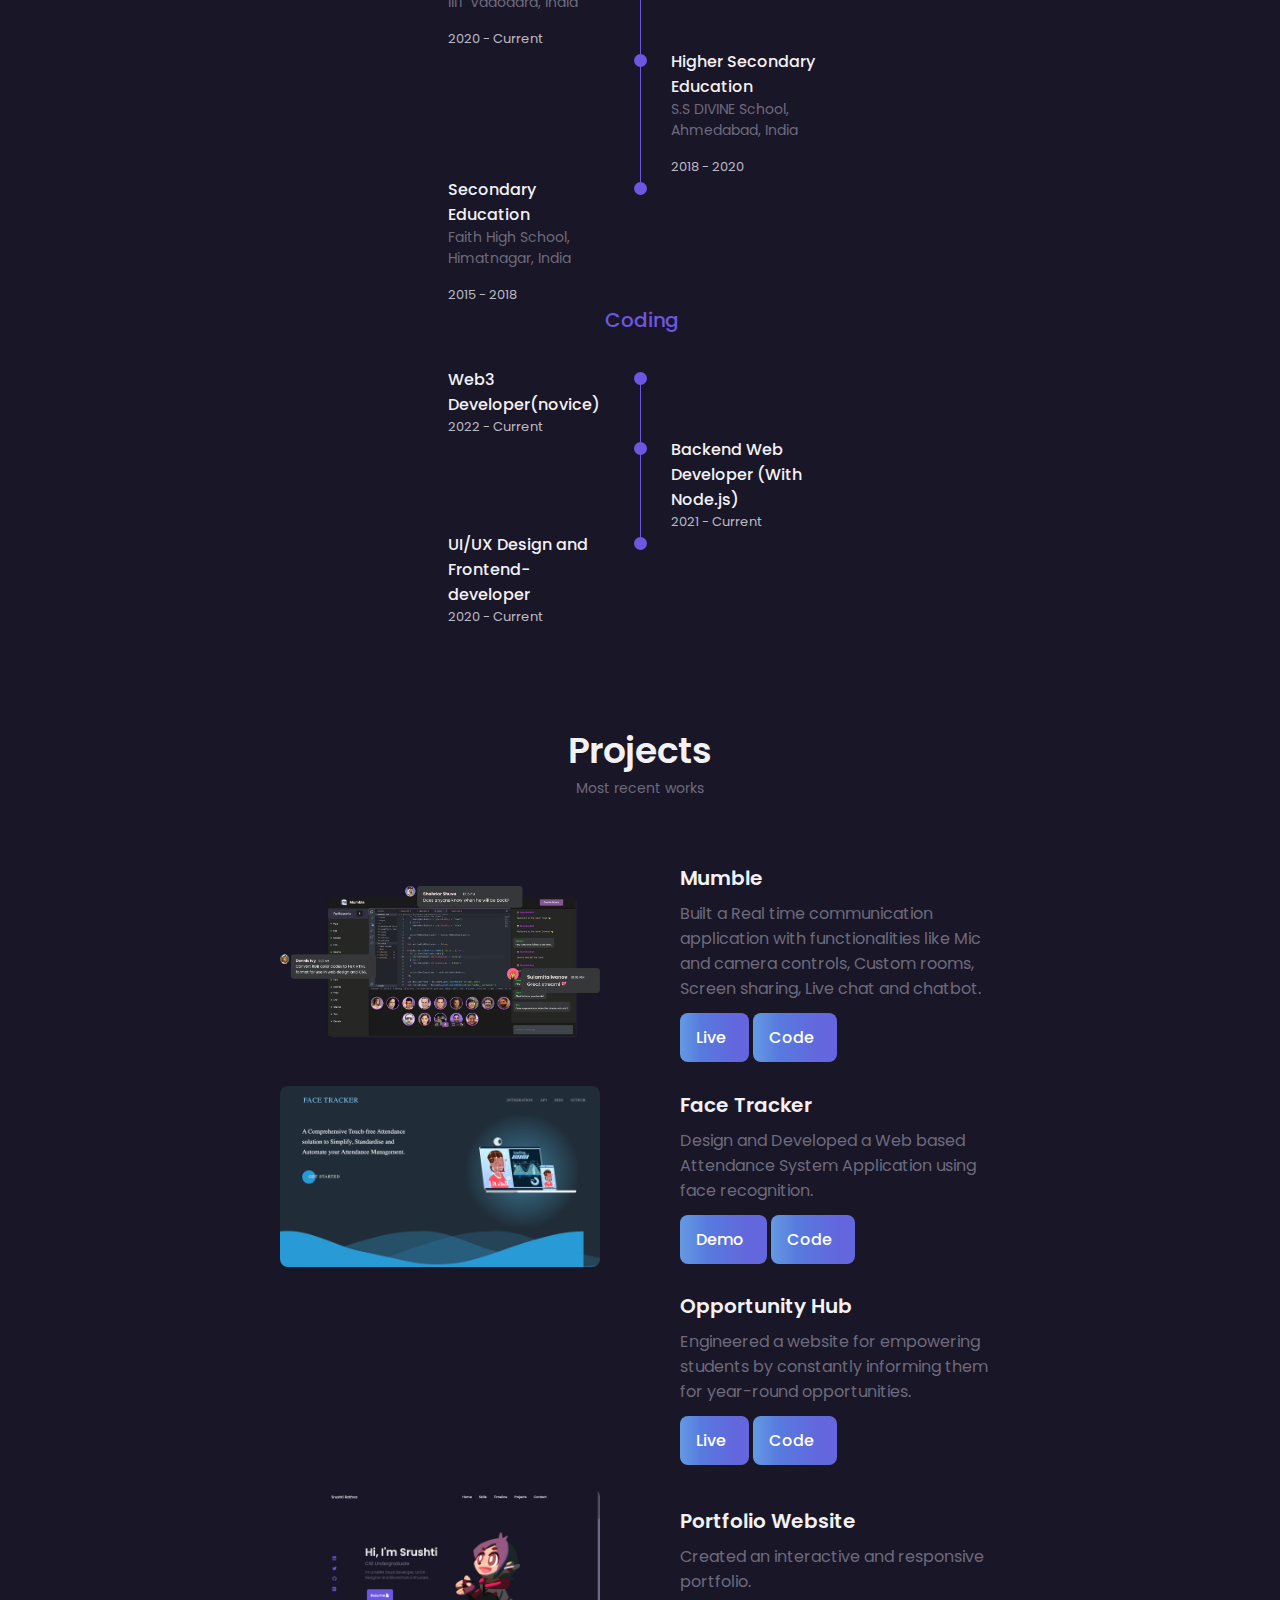
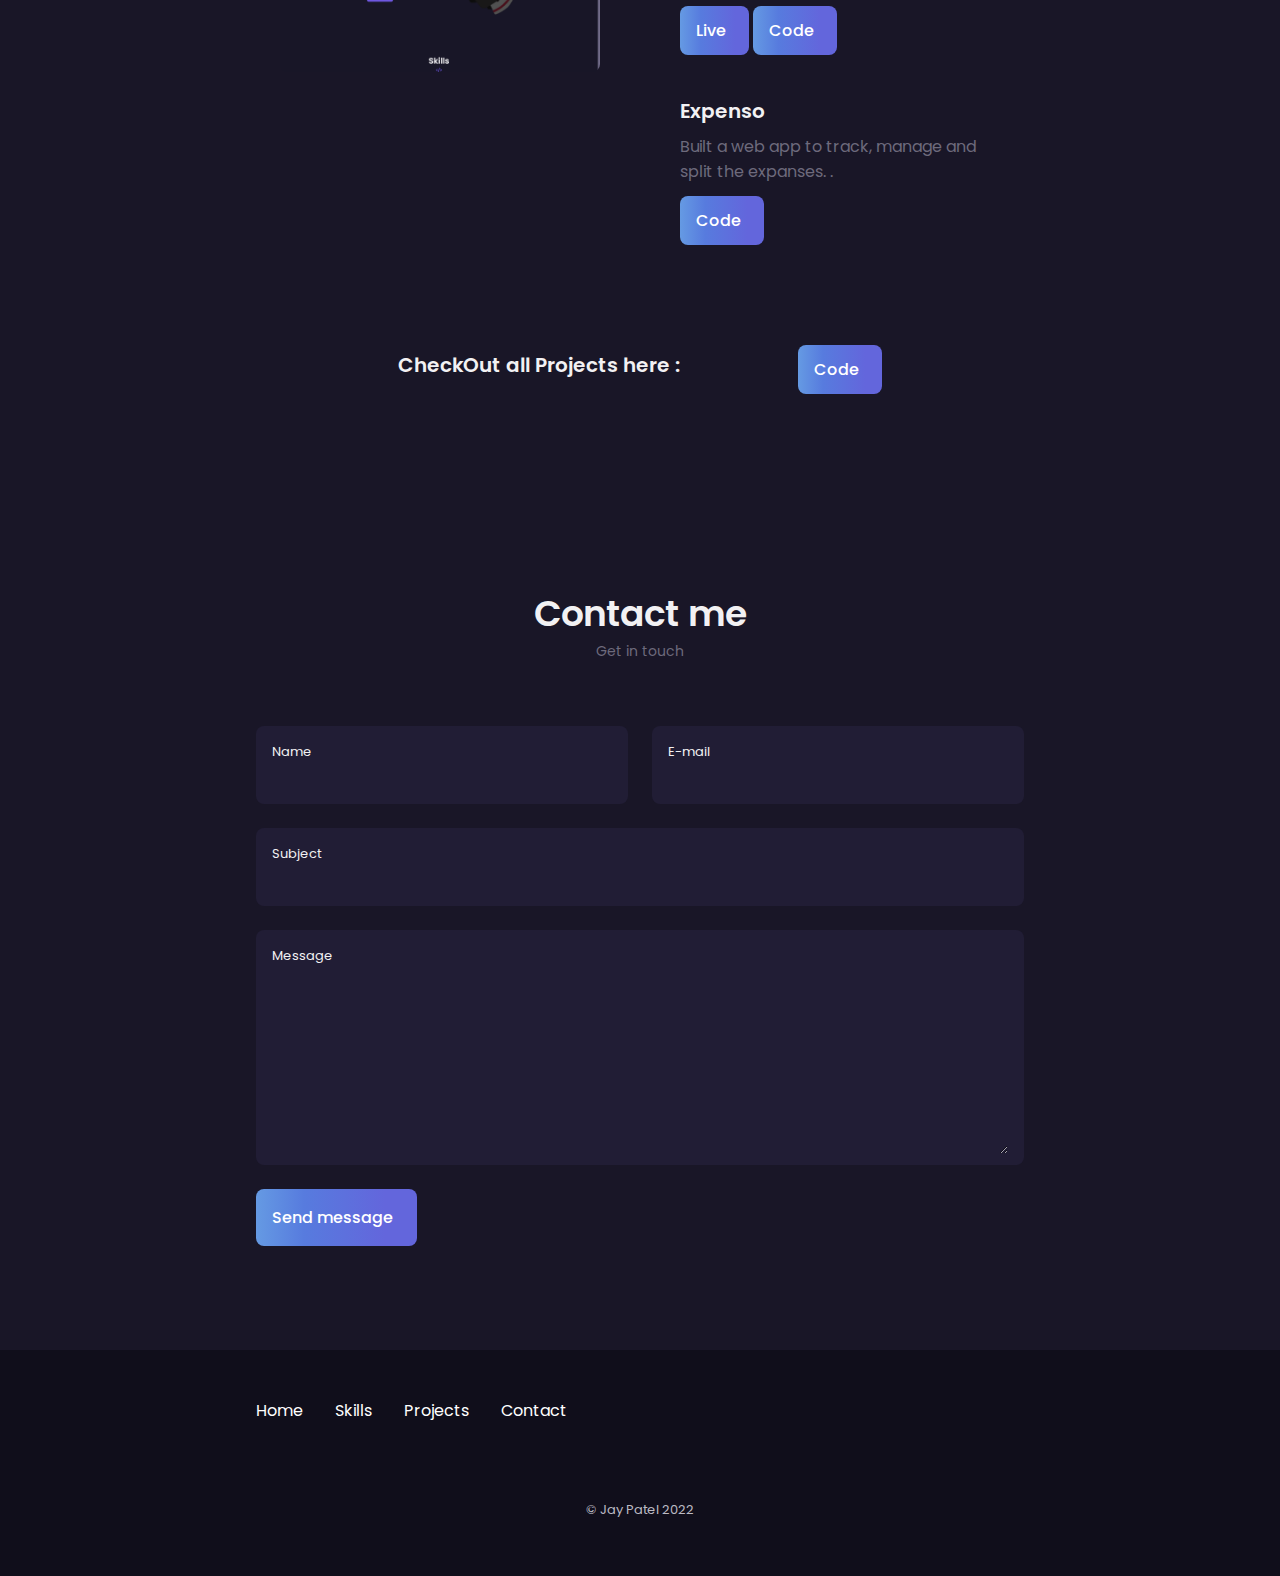
==== commit c9261677: "new changes" ====
--- a/index.html
+++ b/index.html
@@ -39,11 +39,6 @@
                         </a>
                     </li>
                     <li class="nav__item">
-                        <a href="#blog" class="nav__link">
-                            <i class="uil uil-message nav__icon"></i>Blogs
-                        </a>
-                    </li>
-                    <li class="nav__item">
                         <a href="#contact" class="nav__link">
                             <i class="uil uil-message nav__icon"></i>Contact
                         </a>
@@ -83,10 +78,16 @@
                         <p class="home__description">I'm a MERN Stack Developer, UI/UX Designer and Blockchain
                             Enthusiast.</p>
                         <div class="resume__buttons">
-                            <a href="https://www.canva.com/design/DAFSv9FF-HY/5MyKE5WwVaVm-wIoAUzTaA/view?utm_content=DAFSv9FF-HY&utm_campaign=designshare&utm_medium=link2&utm_source=sharebutton" target="_blank"
-                                class="button button--flex">
+                            <a href="https://www.canva.com/design/DAFPjYPP4E8/ukgUcwef_lcuB47RV7RaLQ/view?utm_content=DAFPjYPP4E8&utm_campaign=designshare&utm_medium=link2&utm_source=sharebutton" target="_blank"
+                                class="button button--flex"  style="margin-right:10px">
                                 Resume <i class="fa-solid fa-file fa-fw"></i>
                             </a>
+                            <a href="/project.html" target="_blank"
+                            class="button button--flex">
+                           Project And Art<i class="fa-solid fa-file fa-fw"></i>
+                        </a>
+                        <br>
+                        
                         </div>
                     </div>
                 </div>
@@ -98,7 +99,6 @@
             <span class="section__subtitle">My Techstack</span>
             <div class="container grid">
                 <div>
-                    <img class="skills__img" src="assets/images/illu-11.png" alt="">
                 </div>
                 <div class="skills__data">
                     <div class="skills__header">
@@ -224,8 +224,7 @@
         </section>
 
         <section class="qualification__section" id="timeline">
-            <img class="qualification__img" src="assets/images/illu-5.png" alt="">
-            <h2 class="section__title">Timeline</h2>
+           <h2 class="section__title">Timeline</h2>
             <span class="section__subtitle">My personal journey</span>
 
             <div class="qualification__container container">
@@ -346,11 +345,96 @@
         </section>
 
         <section class="portfolio section" id="portfolio">
-            <img class="portfolio__img" src="assets/images/illu-6.png" alt="">
-            <h2 class="section__title">Projects</h2>
+         <h2 class="section__title">Projects</h2>
             <span class="section__subtitle">Most recent works</span>
 
-     
+            <div class="portfolio__container container">
+                <div class="portfolio__content grid">
+                    <img src="assets/images/project1.png" alt="" class="project__img">
+
+                    <div class="portfolio_">
+                        <h3 class="portfolio__title">Mumble</h3>
+                        <p class="portfolio__description">Built a Real time communication application with
+                            functionalities like Mic and camera controls, Custom rooms,
+                            Screen sharing, Live chat and chatbot.</p>
+                        <a href="https://srushti1hub.github.io/mumble/" class="button button--flex button--small portfolio__button">
+                            Live <i class="fa-solid fa-link project__icon"></i>
+                        </a>
+                        <a href="https://github.com/srushti1hub/mumble.git" class="button button--flex button--small portfolio__button">
+                            Code <i class="fa-solid fa-code project__icon"></i>
+                        </a>
+                    </div>
+                </div>
+
+                <div class="portfolio__content grid">
+                    <img src="assets/images/project2.png" alt="" class="project__img">
+
+                    <div class="portfolio_">
+                        <h3 class="portfolio__title">Face Tracker</h3>
+                        <p class="portfolio__description">Design and Developed a Web based Attendance System
+                            Application using face recognition.</p>
+                        <a href="https://youtu.be/F_fjjJwJeh8" class="button button--flex button--small portfolio__button">
+                            Demo <i class="fa-solid fa-link project__icon"></i>
+                        </a>
+                        <a href="https://github.com/srushti1hub/face-tracker.git" class="button button--flex button--small portfolio__button">
+                            Code <i class="fa-solid fa-code project__icon"></i>
+                        </a>
+                    </div>
+                </div>
+                <div class="portfolio__content grid ">
+                    <img src="assets/images/project6.png" alt="" class="project__img">
+
+                    <div class="portfolio_">
+                        <h3 class="portfolio__title">Opportunity Hub</h3>
+                        <p class="portfolio__description">Engineered a website for empowering students by constantly
+                            informing them for year-round opportunities.
+                        </p>
+                        <a href="https://opportunityhub-list-of-opportunities.github.io/OpportunityHub-Frontend/index.html" class="button button--flex button--small portfolio__button">
+                            Live <i class="fa-solid fa-link project__icon"></i>
+                        </a>
+                        <a href="https://github.com/OpportunityHub-List-of-Opportunities" class="button button--flex button--small portfolio__button">
+                            Code <i class="fa-solid fa-code project__icon"></i>
+                        </a>
+                    </div>
+                </div>
+                <div class="portfolio__content grid ">
+                    <img src="assets/images/project4.png" alt="" class="project__img">
+
+                    <div class="portfolio_">
+                        <h3 class="portfolio__title">Portfolio Website</h3>
+                        <p class="portfolio__description">Created an interactive and responsive portfolio.</p>
+                        <a href="#home" class="button button--flex button--small portfolio__button">
+                            Live <i class="fa-solid fa-link project__icon"></i>
+                        </a>
+                        <a href="https://github.com/srushti1hub/portfolio.git" class="button button--flex button--small portfolio__button">
+                            Code <i class="fa-solid fa-code project__icon"></i>
+                        </a>
+                    </div>
+                </div>
+                <div class="portfolio__content grid ">
+                    <img src="assets/images/project5.png" alt="" class="project__img">
+
+                    <div class="portfolio_">
+                        <h3 class="portfolio__title">Expenso</h3>
+                        <p class="portfolio__description">Built a web app to track, manage and split the expanses.
+                            .</p>
+                        <a href="https://github.com/srushti1hub/expenso" class="button button--flex button--small portfolio__button">
+                            Code <i class="fa-solid fa-code project__icon"></i>
+                        </a>
+                    </div>
+                </div>
+                <div class="portfolio__content grid " style="display: flex; margin-top: 100px;">
+                   
+                    <div class="portfolio_" style="display: flex;width: 100%;justify-content: space-evenly;align-items: center;">
+                        <h3 class="portfolio__title">CheckOut all Projects here :</h3>
+                       
+                        <a href="https://github.com/srushti1hub/Weather-lens" class="button button--flex button--small portfolio__button">
+                            Code <i class="fa-solid fa-code project__icon"></i>
+                        </a>
+                    </div>
+                </div>
+
+            </div>
         </section>
 
 
@@ -359,10 +443,8 @@
             <h2 class="section__title">Contact me</h2>
             <span class="section__subtitle">Get in touch</span>
 
-            <div class="contact__container container grid">
-                <div>
-                    <img class="contact__img" src="https://images.contentstack.io/v3/assets/bltb6530b271fddd0b1/bltd4080f8efb365751/5ff5660bb47cdf7fc7d6c3dc/V_AGENTS_587x900_yoru.png" alt="">
-                </div>
+            <div class="contact__container container ">
+           
 
                 <form action="https://formsubmit.co/el/finunu" method="POST"  target="_blank"
                     class="contact__form grid">
@@ -405,9 +487,7 @@
 
         <div class="footer__bg">
             <div class="footer__container container grid">
-                <div>
-                    <img class="footer__img" src="assets/images/illu-2.png" alt="">
-                </div>
+              
 
                 <ul class="footer__links">
                     <li>
@@ -449,4 +529,13 @@
     <script src="./assets/js/main.js"></script>
 </body>
 
-</html>+</html>
+
+
+
+
+<style>
+.contact__form {
+    width: auto;
+}
+</style>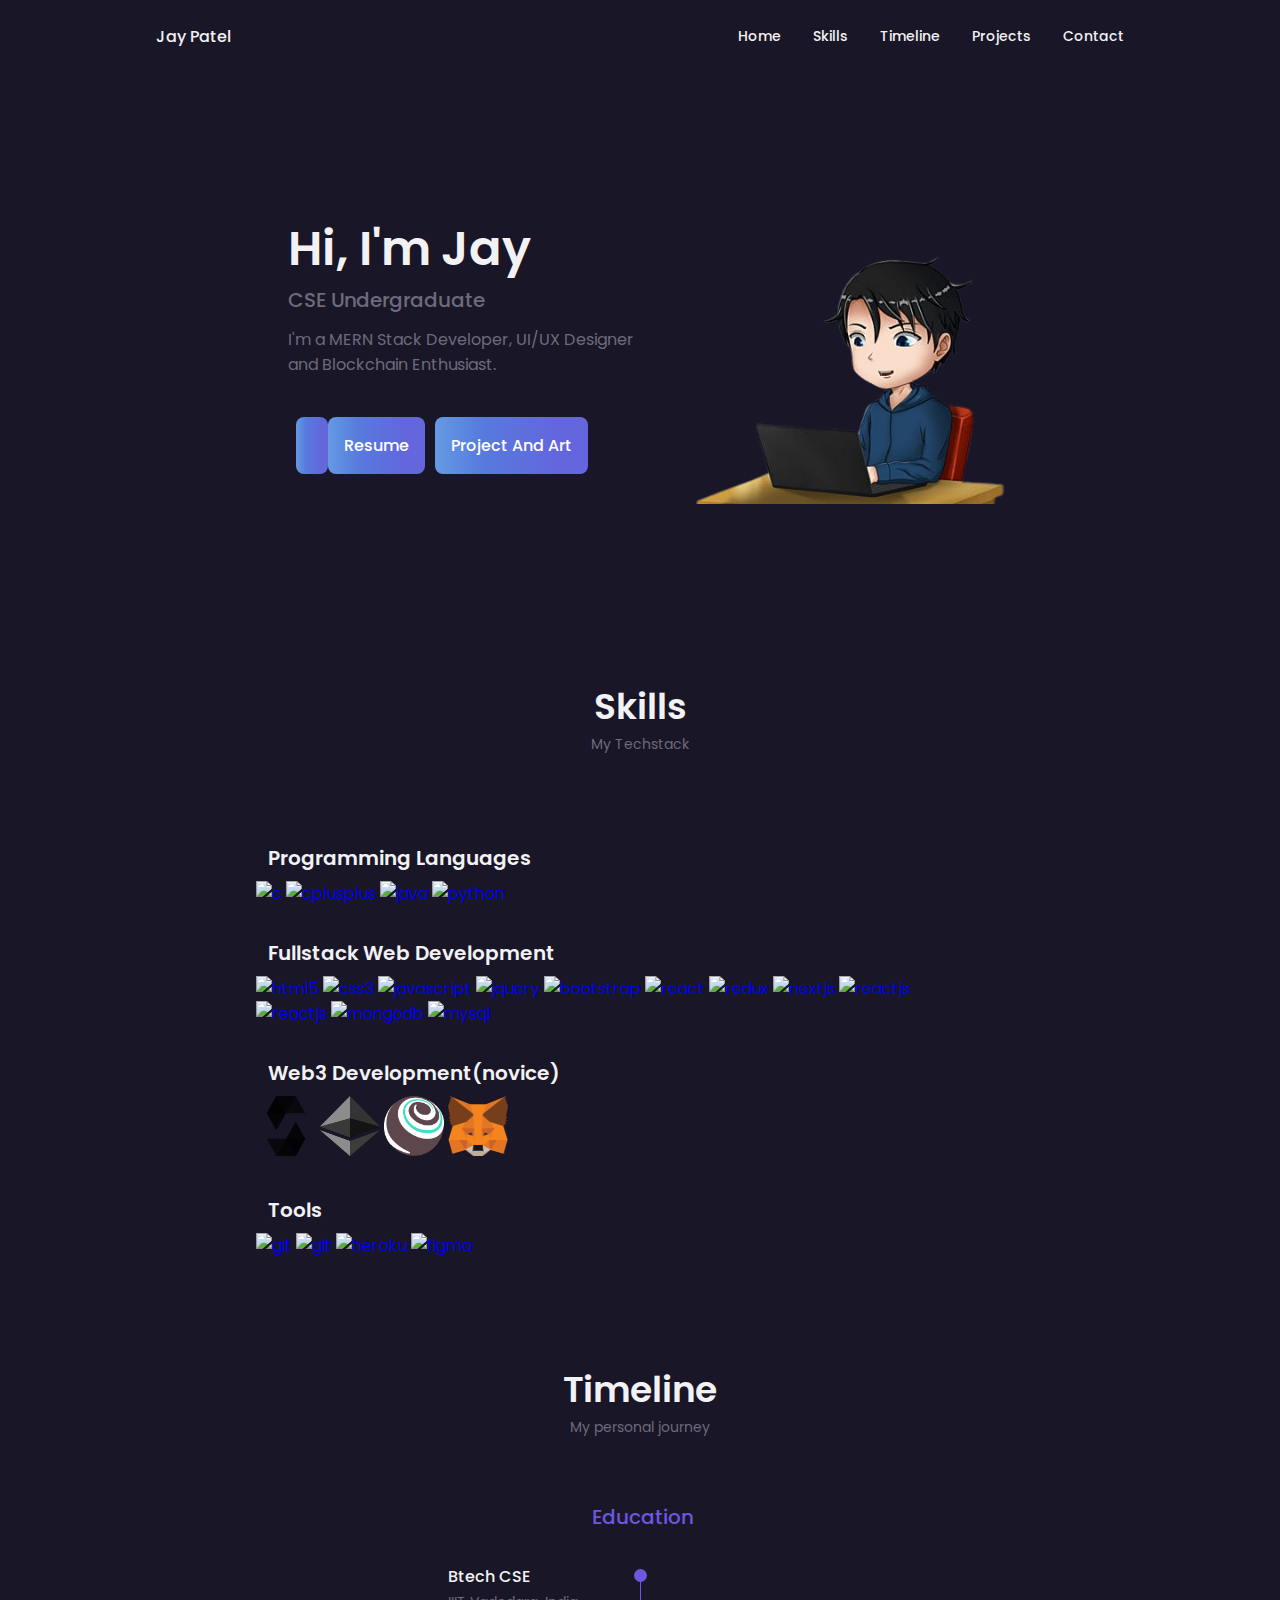
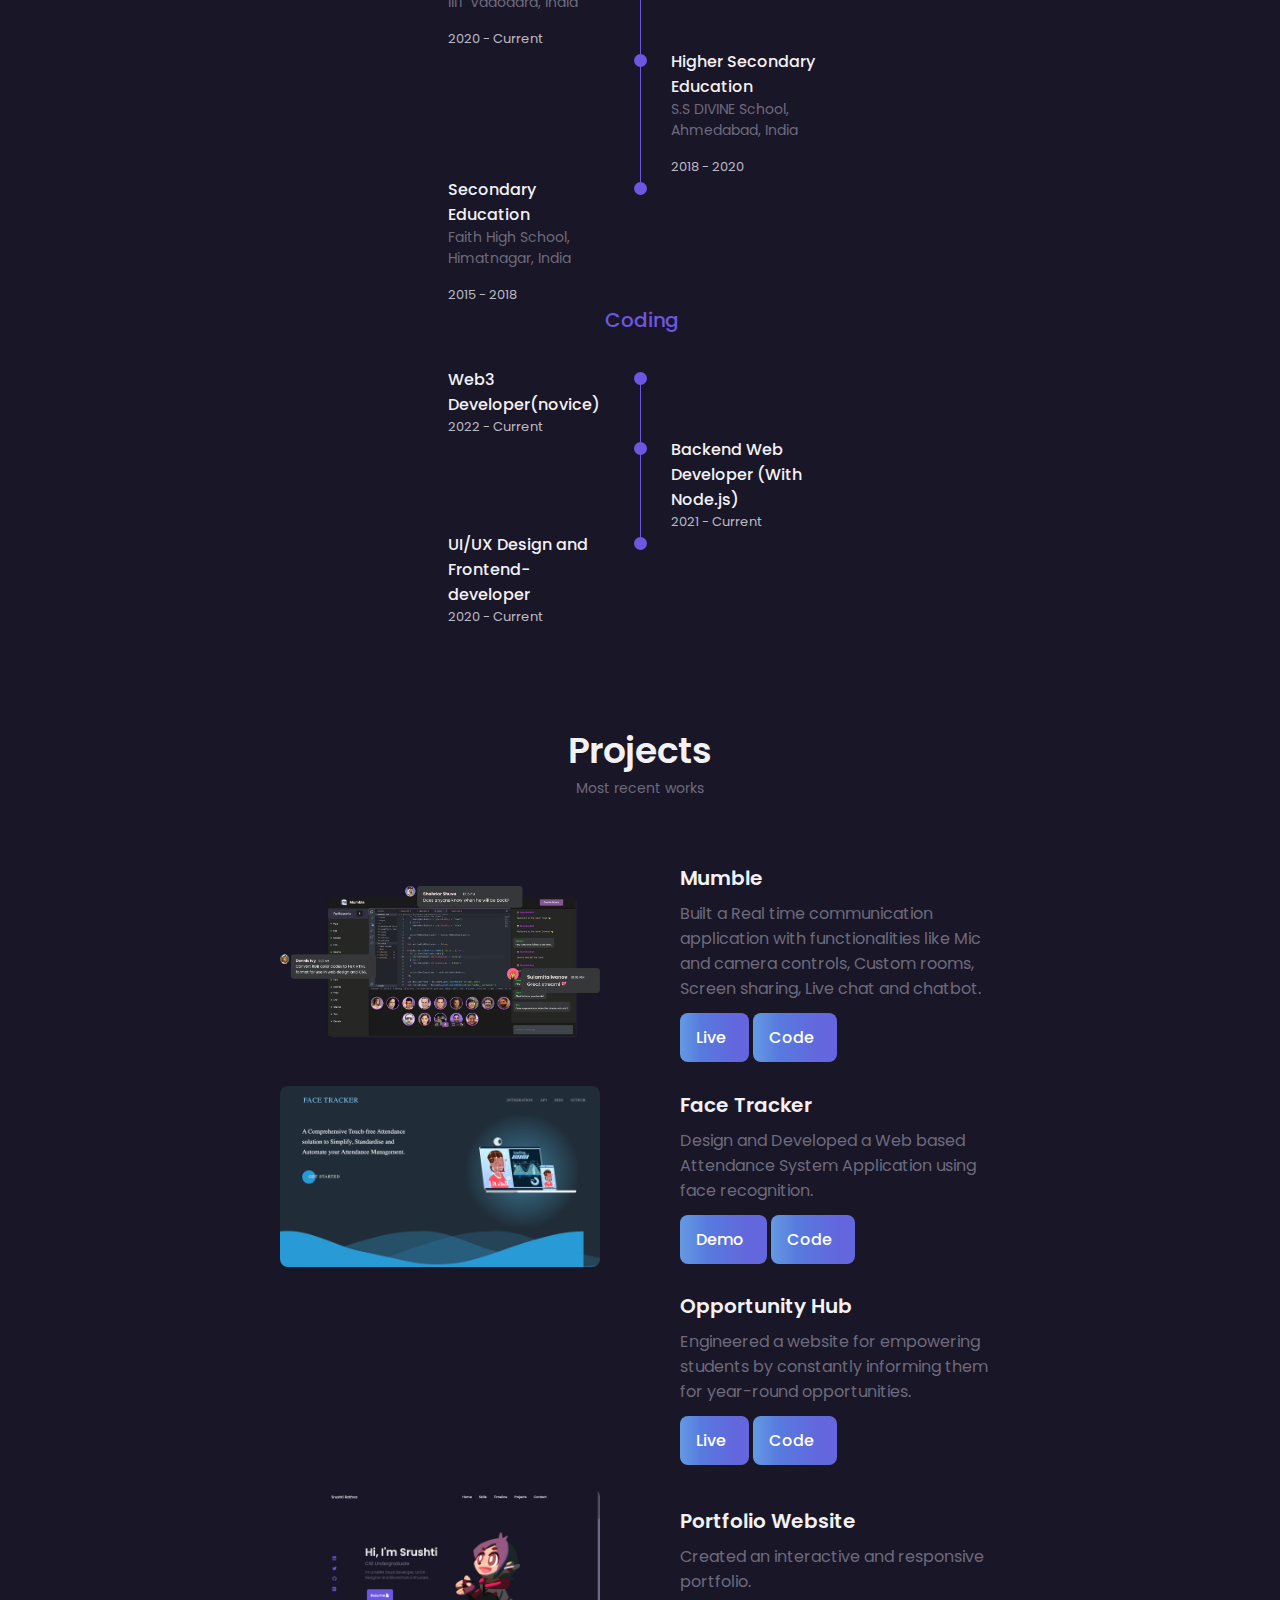
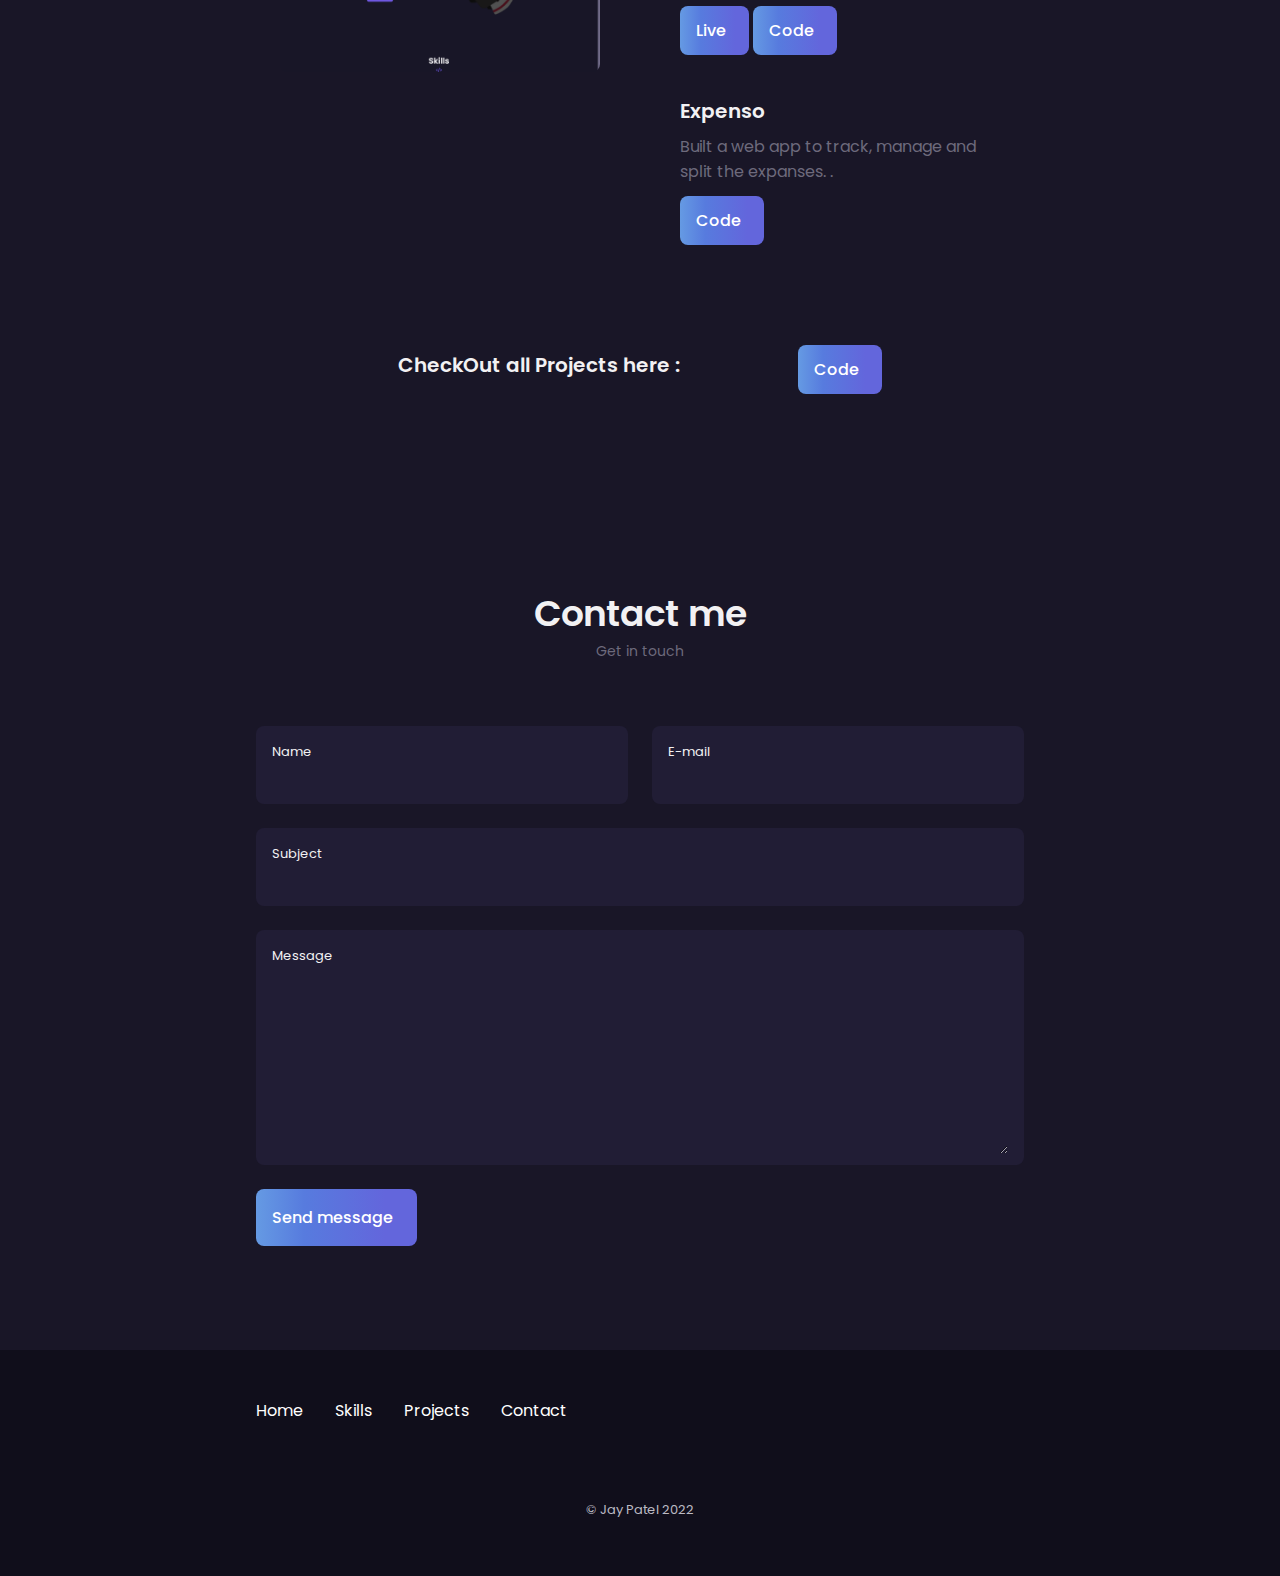
==== commit 470f115b: "Merge branch 'main' of https://github.com/calteen/portfolio" ====
--- a/index.html
+++ b/index.html
@@ -78,6 +78,8 @@
                         <p class="home__description">I'm a MERN Stack Developer, UI/UX Designer and Blockchain
                             Enthusiast.</p>
                         <div class="resume__buttons">
+                            <a href="https://www.canva.com/design/DAFSv9FF-HY/5MyKE5WwVaVm-wIoAUzTaA/view?utm_content=DAFSv9FF-HY&utm_campaign=designshare&utm_medium=link2&utm_source=sharebutton" target="_blank"
+                                class="button button--flex">
                             <a href="https://www.canva.com/design/DAFPjYPP4E8/ukgUcwef_lcuB47RV7RaLQ/view?utm_content=DAFPjYPP4E8&utm_campaign=designshare&utm_medium=link2&utm_source=sharebutton" target="_blank"
                                 class="button button--flex"  style="margin-right:10px">
                                 Resume <i class="fa-solid fa-file fa-fw"></i>
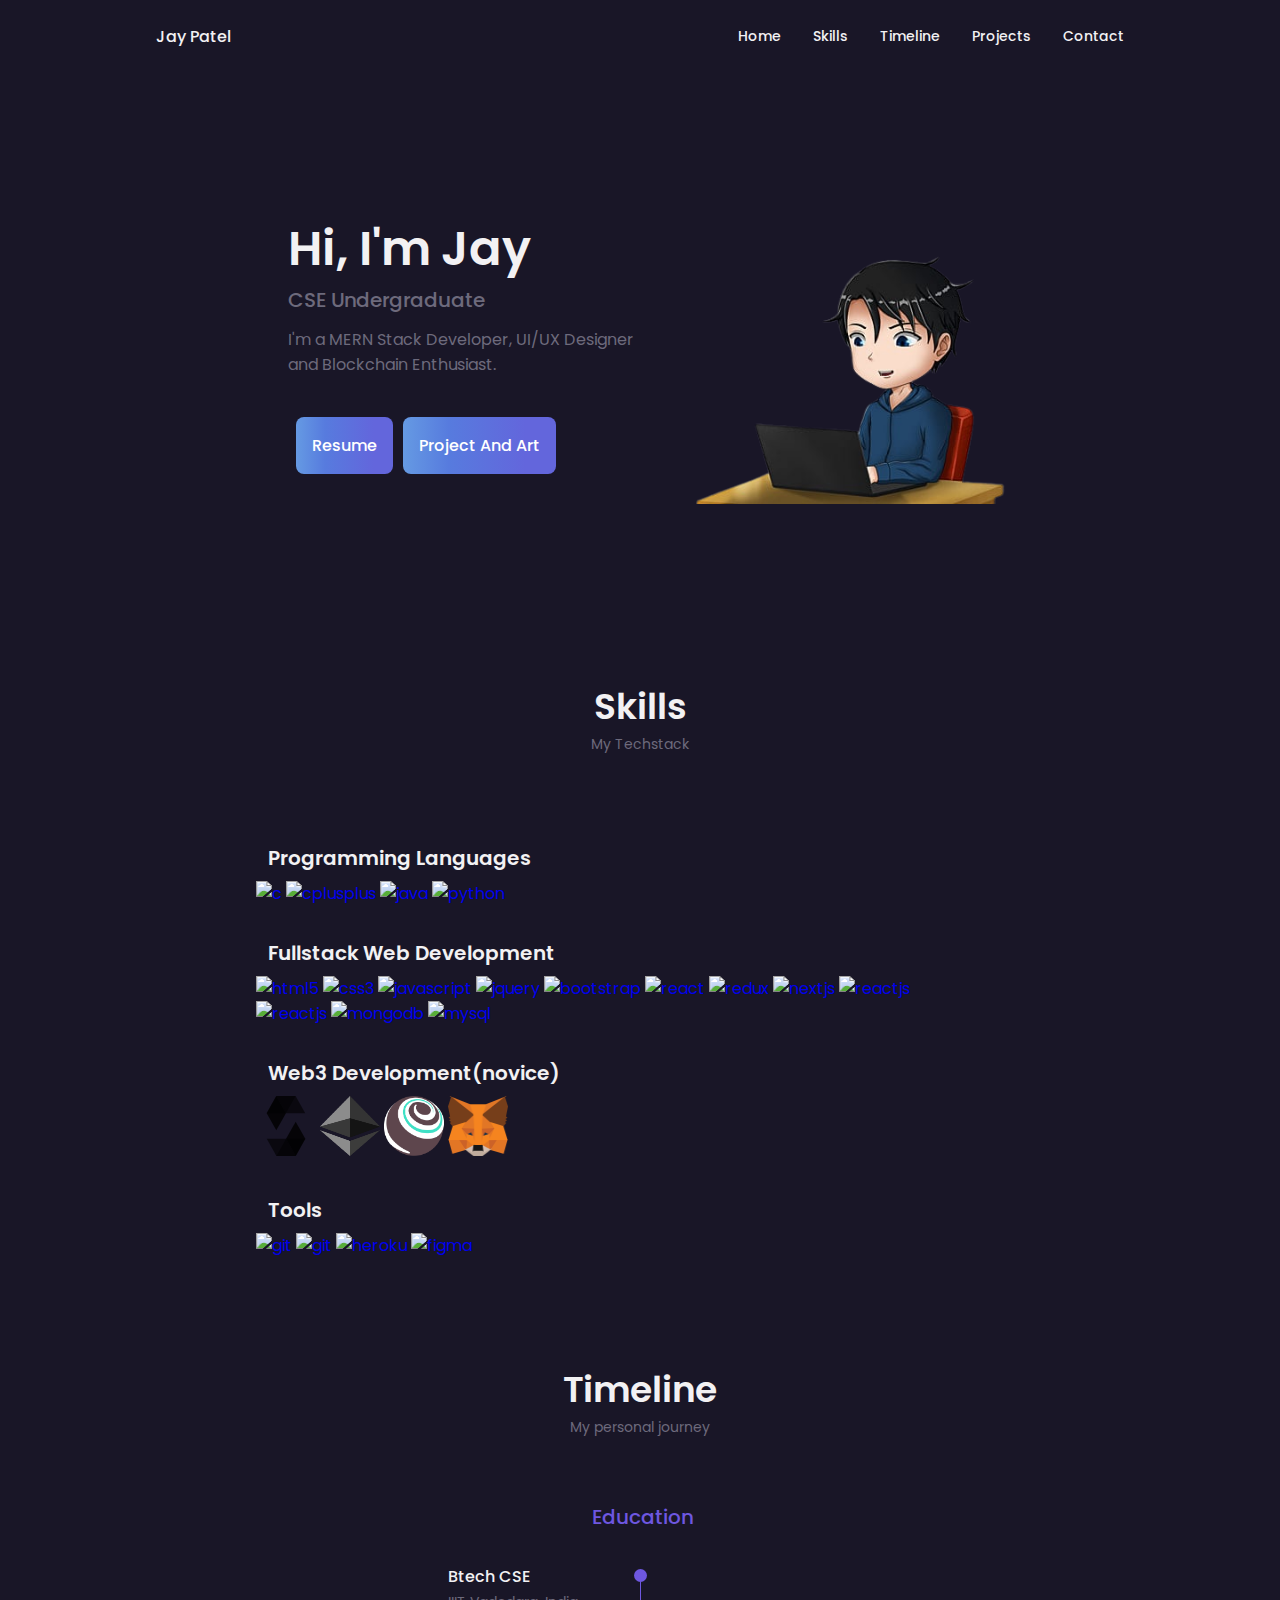
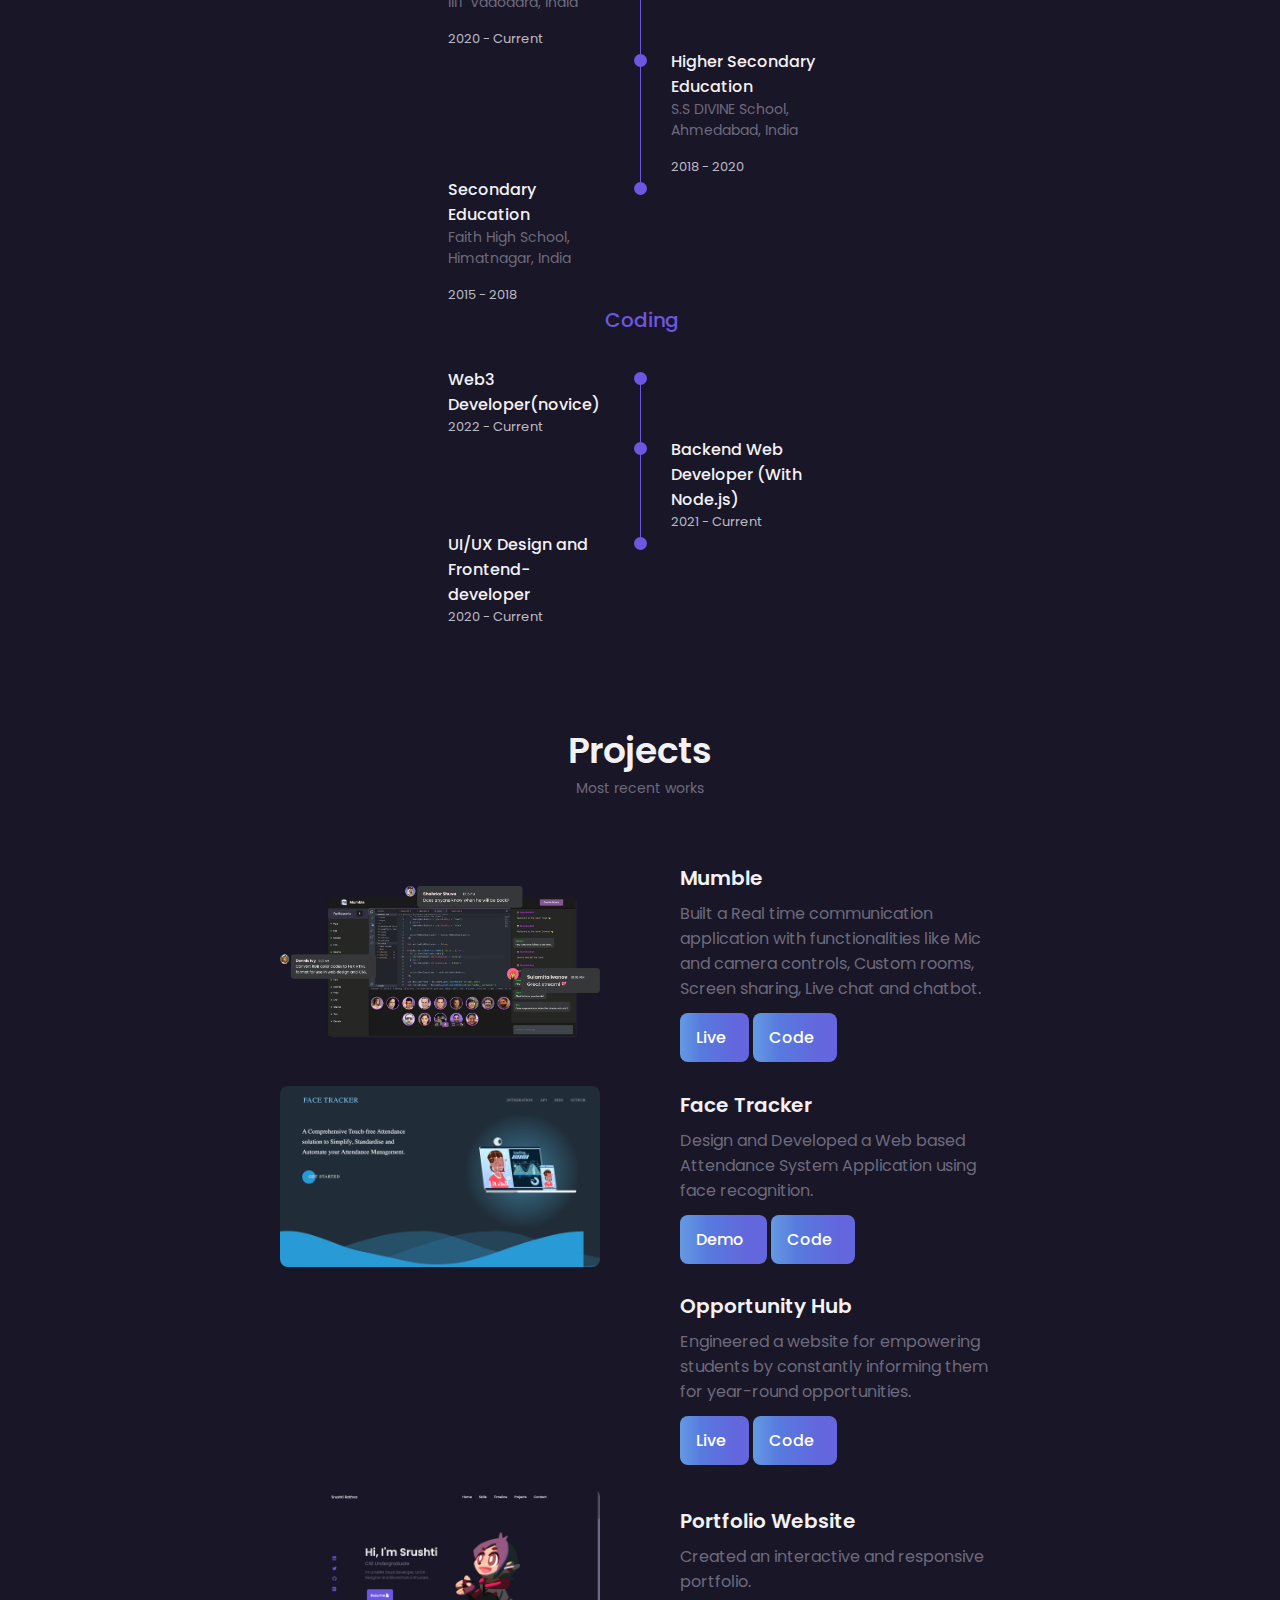
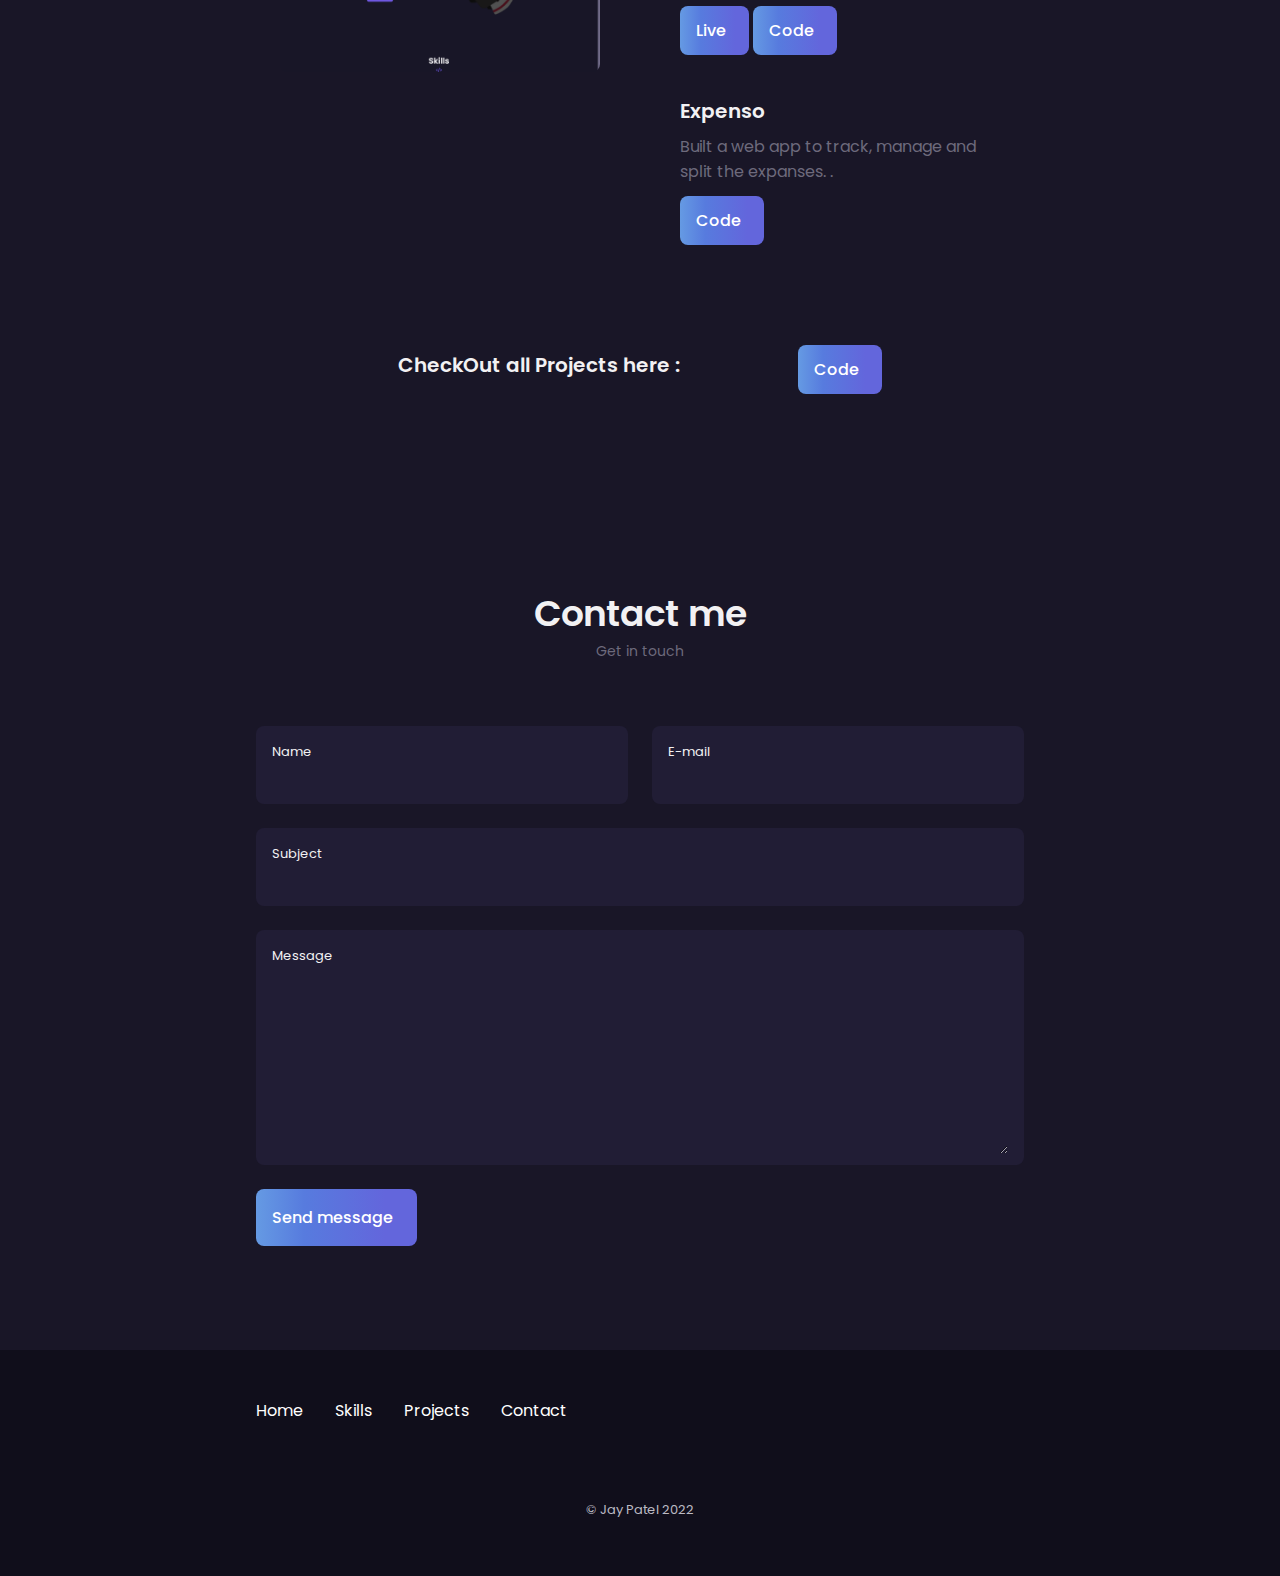
==== commit 490d0e97: "hello" ====
--- a/index.html
+++ b/index.html
@@ -78,13 +78,11 @@
                         <p class="home__description">I'm a MERN Stack Developer, UI/UX Designer and Blockchain
                             Enthusiast.</p>
                         <div class="resume__buttons">
-                            <a href="https://www.canva.com/design/DAFSv9FF-HY/5MyKE5WwVaVm-wIoAUzTaA/view?utm_content=DAFSv9FF-HY&utm_campaign=designshare&utm_medium=link2&utm_source=sharebutton" target="_blank"
-                                class="button button--flex">
-                            <a href="https://www.canva.com/design/DAFPjYPP4E8/ukgUcwef_lcuB47RV7RaLQ/view?utm_content=DAFPjYPP4E8&utm_campaign=designshare&utm_medium=link2&utm_source=sharebutton" target="_blank"
+                           <a href="https://www.canva.com/design/DAFPjYPP4E8/ukgUcwef_lcuB47RV7RaLQ/view?utm_content=DAFPjYPP4E8&utm_campaign=designshare&utm_medium=link2&utm_source=sharebutton" target="_blank"
                                 class="button button--flex"  style="margin-right:10px">
                                 Resume <i class="fa-solid fa-file fa-fw"></i>
                             </a>
-                            <a href="/project.html" target="_blank"
+                            <a href="/project" target="_blank"
                             class="button button--flex">
                            Project And Art<i class="fa-solid fa-file fa-fw"></i>
                         </a>
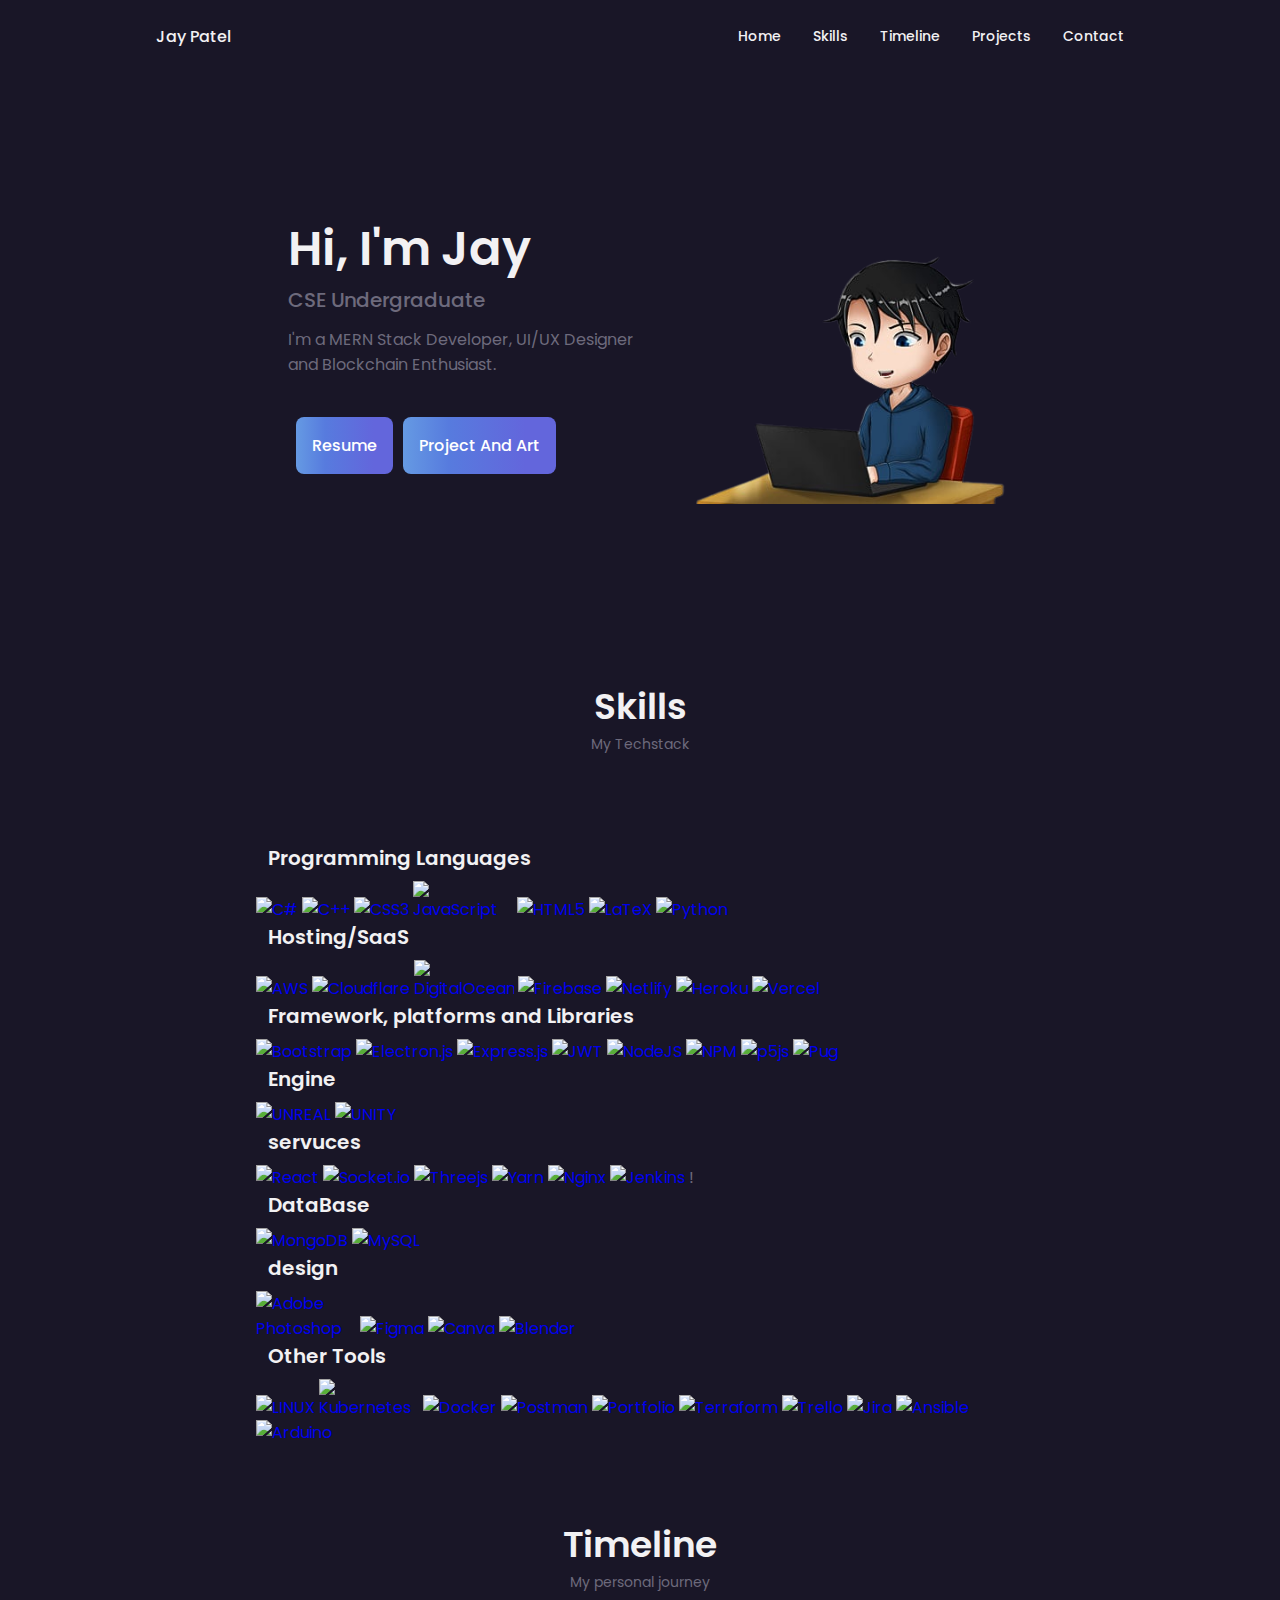
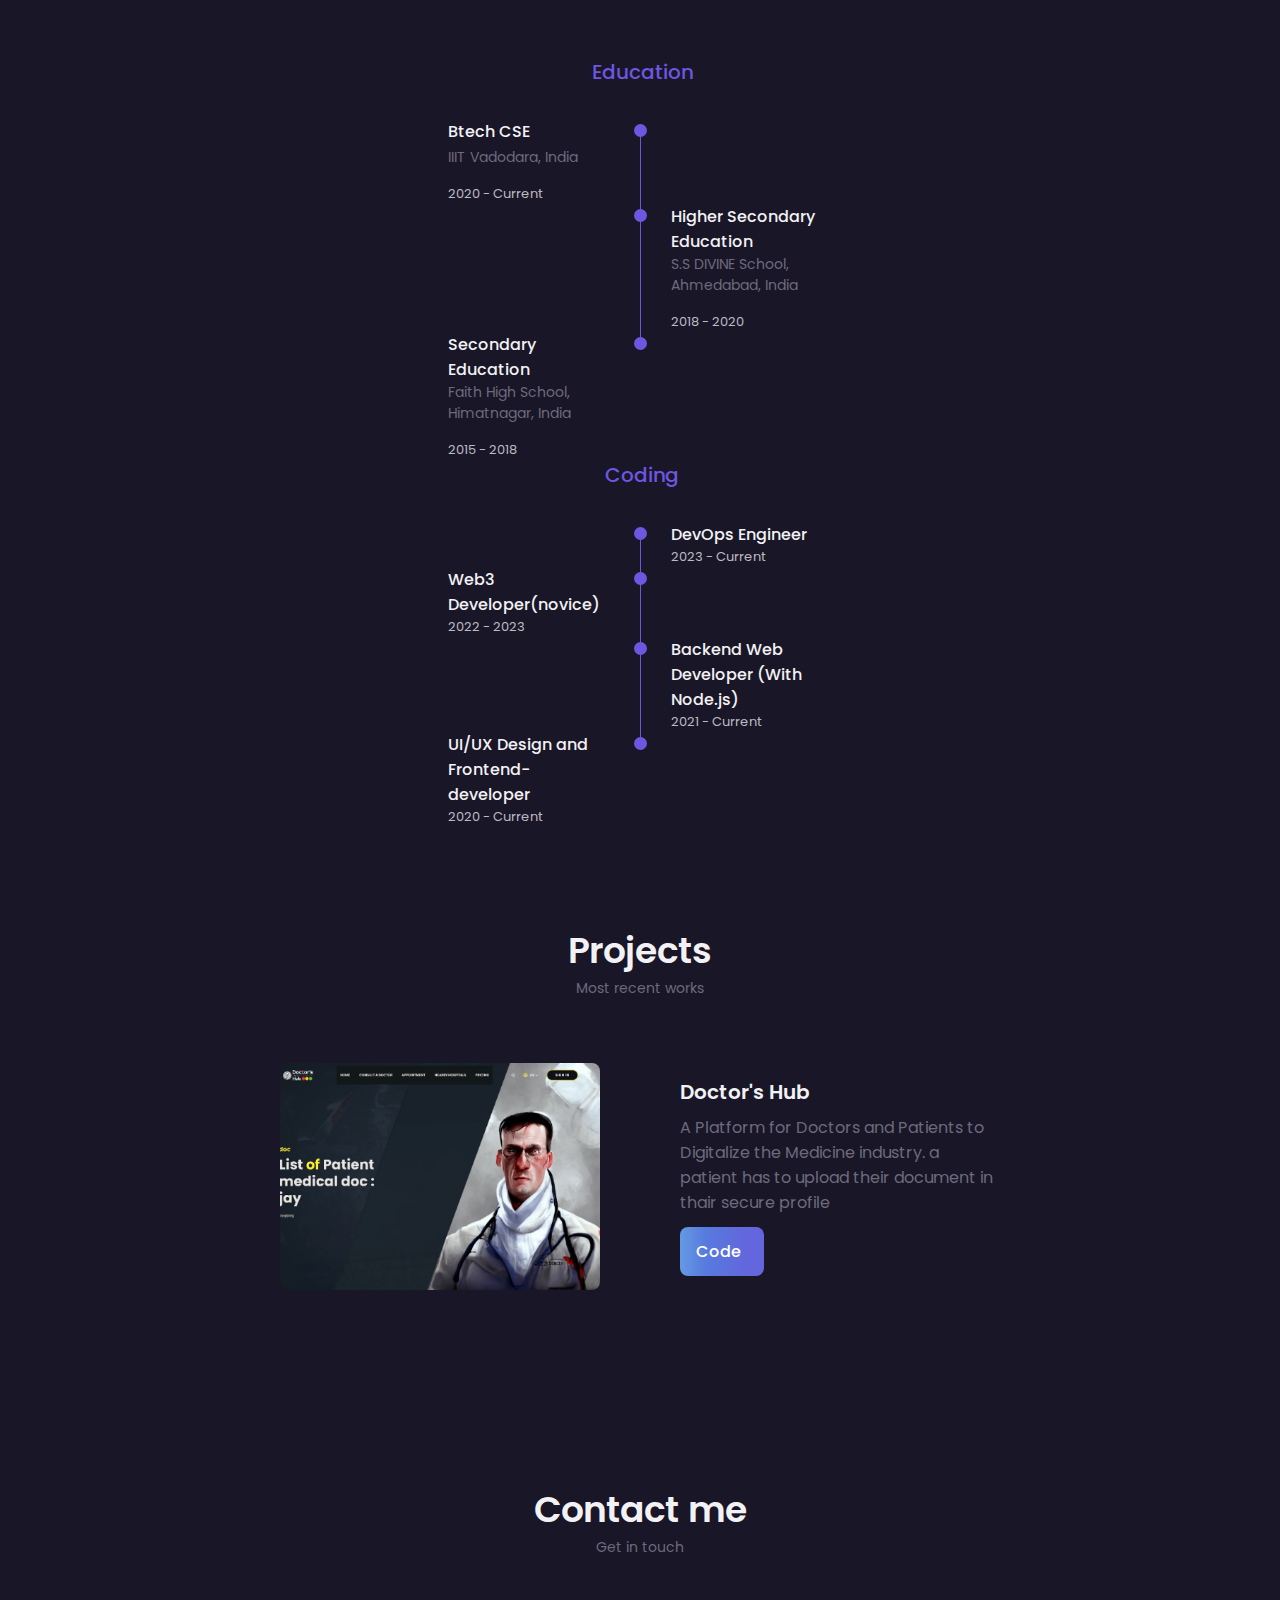
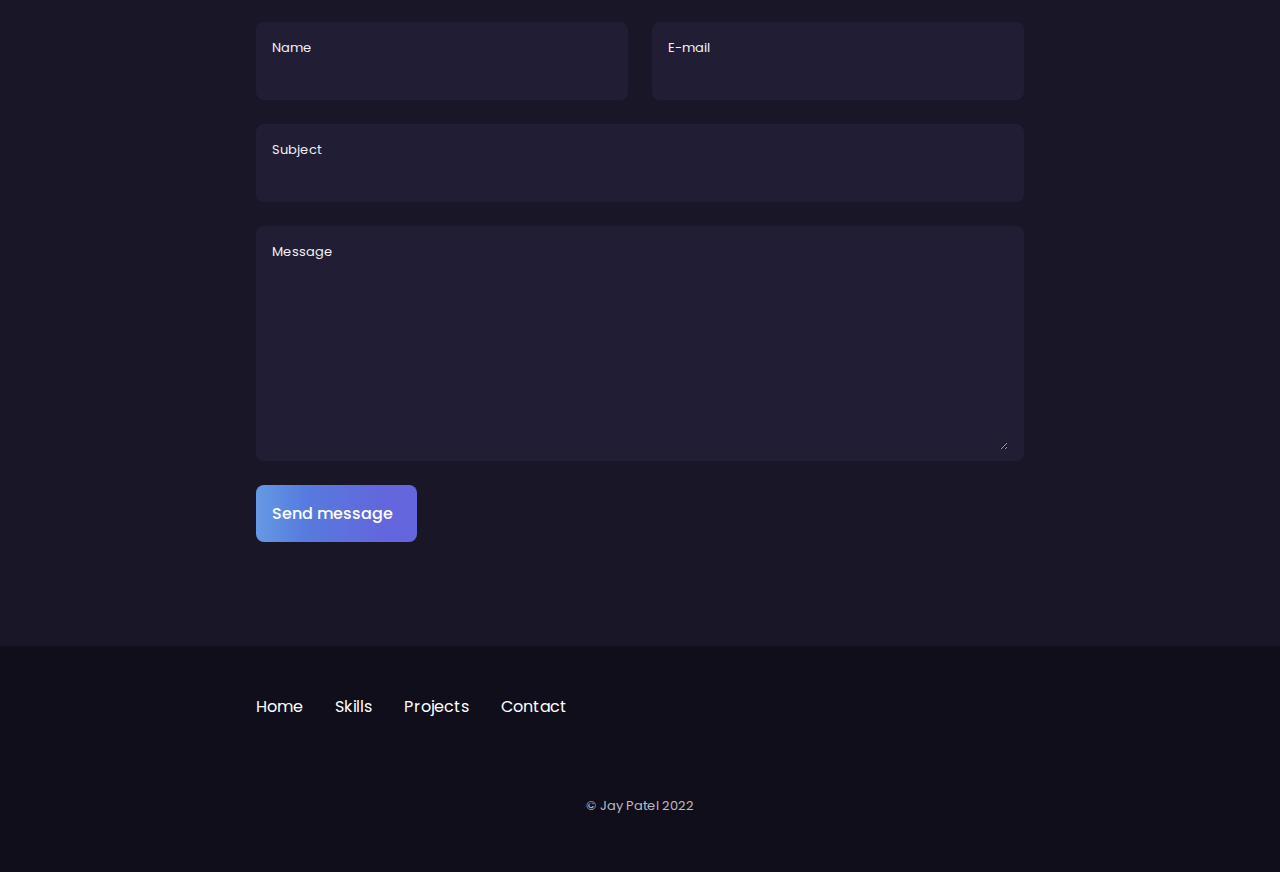
==== commit 4c9a1446: "new changes" ====
--- a/index.html
+++ b/index.html
@@ -78,11 +78,11 @@
                         <p class="home__description">I'm a MERN Stack Developer, UI/UX Designer and Blockchain
                             Enthusiast.</p>
                         <div class="resume__buttons">
-                           <a href="https://www.canva.com/design/DAFPjYPP4E8/ukgUcwef_lcuB47RV7RaLQ/view?utm_content=DAFPjYPP4E8&utm_campaign=designshare&utm_medium=link2&utm_source=sharebutton" target="_blank"
+                           <a href="https://www.canva.com/design/DAFfUhlF9Ho/B1dK5bkKv_yWcNKc04QDLQ/edit?utm_content=DAFfUhlF9Ho&utm_campaign=designshare&utm_medium=link2&utm_source=sharebutton" target="_blank"
                                 class="button button--flex"  style="margin-right:10px">
                                 Resume <i class="fa-solid fa-file fa-fw"></i>
                             </a>
-                            <a href="/project" target="_blank"
+                            <a href="/portfolio/project" target="_blank"
                             class="button button--flex">
                            Project And Art<i class="fa-solid fa-file fa-fw"></i>
                         </a>
@@ -101,127 +101,250 @@
                 <div>
                 </div>
                 <div class="skills__data">
+                  
+
+
+
+
+
+
+
+
+
+
+
+
+
+
+
+
+
+
+
+
+
+
+
+
+
+
+
+
+
+
+
+
+
+
+
+
+
+
+
+
+
+
+
+
+
+
+
+
+
+
+
+
+
+
                     <div class="skills__header">
                         <i class="uil uil-brackets-curly skills__icon"></i>
                         <div>
                             <h1 class="skills__title">Programming Languages</h1>
                         </div>
                     </div>
-                    <div class="skills__list">
-                        <p class="skills__aline"><a href="https://www.cprogramming.com/" target="_blank"
-                                rel="noreferrer">
-                                <img class="skill__logo"
-                                    src="https://raw.githubusercontent.com/devicons/devicon/master/icons/c/c-original.svg"
-                                    alt="c" />
-                            </a>
-                            <a href="https://www.w3schools.com/cpp/" target="_blank" rel="noreferrer"> <img
-                                    class="skill__logo"
-                                    src="https://raw.githubusercontent.com/devicons/devicon/master/icons/cplusplus/cplusplus-original.svg"
-                                    alt="cplusplus" /> </a>
-                            <a href="https://www.java.com" target="_blank" rel="noreferrer"> <img class="skill__logo"
-                                    src="https://raw.githubusercontent.com/devicons/devicon/master/icons/java/java-original.svg"
-                                    alt="java" /> </a>
-                            <a href="https://www.python.org" target="_blank" rel="noreferrer"> <img class="skill__logo"
-                                    src="https://raw.githubusercontent.com/devicons/devicon/master/icons/python/python-original.svg"
-                                    alt="python" /> </a>
-                        </p>
-                    </div>
-                    <div class="skills__header">
-                        <i class="uil uil-brackets-curly skills__icon"></i>
-                        <div>
-                            <h1 class="skills__title">Fullstack Web Development</h1>
-                        </div>
-                    </div>
-                    <div class="skills__list">
-                        <p class="skills__aline">
-                            <a href="https://www.w3.org/html/" target="_blank" rel="noreferrer"> <img
-                                    class="skill__logo"
-                                    src="https://raw.githubusercontent.com/devicons/devicon/master/icons/html5/html5-original-wordmark.svg"
-                                    alt="html5" /></a>
-                            <a href="https://www.w3schools.com/css/" target="_blank" rel="noreferrer"> <img
-                                    class="skill__logo"
-                                    src="https://raw.githubusercontent.com/devicons/devicon/master/icons/css3/css3-original-wordmark.svg"
-                                    alt="css3" /></a>
-                            <a href="https://developer.mozilla.org/en-US/docs/Web/JavaScript" target="_blank"
-                                rel="noreferrer">
-                                <img class="skill__logo"
-                                    src="https://raw.githubusercontent.com/devicons/devicon/master/icons/javascript/javascript-original.svg"
-                                    alt="javascript" /> </a align="left">
-                            <a href="https://jquery.com/" target="_blank" rel="noreferrer"> <img class="skill__logo"
-                                    src="https://www.vectorlogo.zone/logos/jquery/jquery-vertical.svg"
-                                    alt="jquery" /></a>
-                            <a href="https://getbootstrap.com" target="_blank" rel="noreferrer"> <img
-                                    class="skill__logo"
-                                    src="https://raw.githubusercontent.com/devicons/devicon/master/icons/bootstrap/bootstrap-plain-wordmark.svg"
-                                    alt="bootstrap" /> </a>
-                            <a href="https://reactjs.org/" target="_blank" rel="noreferrer"> <img class="skill__logo"
-                                    src="https://raw.githubusercontent.com/devicons/devicon/master/icons/react/react-original-wordmark.svg"
-                                    alt="react" /> </a>
-                            <a href="https://redux.js.org" target="_blank" rel="noreferrer"> <img class="skill__logo"
-                                    src="https://raw.githubusercontent.com/devicons/devicon/master/icons/redux/redux-original.svg"
-                                    alt="redux" /></a>
-                            <a href="https://nextjs.org/" target="_blank" rel="noreferrer"> <img class="skill__logo"
-                                    src="https://cdn.worldvectorlogo.com/logos/nextjs-2.svg" alt="nextjs" /></a>
-                            <a href="https://nodejs.org" target="_blank" rel="noreferrer"> <img class="skill__logo"
-                                    src="https://www.vectorlogo.zone/logos/nodejs/nodejs-horizontal.svg"
-                                    alt="reactjs" /></a>
-                            <a href="https://expressjs.com" target="_blank" rel="noreferrer"> <img class="skill__logo"
-                                    src="https://www.vectorlogo.zone/logos/expressjs/expressjs-ar21.svg"
-                                    alt="reactjs" /></a>
-                            <a href="https://www.mongodb.com/" target="_blank" rel="noreferrer"> <img
-                                    class="skill__logo"
-                                    src="https://raw.githubusercontent.com/devicons/devicon/master/icons/mongodb/mongodb-original-wordmark.svg"
-                                    alt="mongodb" /> </a>
-                            <a href="https://www.mysql.com/" target="_blank" rel="noreferrer"> <img class="skill__logo"
-                                    src="https://raw.githubusercontent.com/devicons/devicon/master/icons/mysql/mysql-original-wordmark.svg"
-                                    alt="mysql" /> </a>
-                        </p>
-                    </div>
-                    <div class="skills__header">
-                        <i class="uil uil-brackets-curly skills__icon"></i>
-                        <div>
-                            <h1 class="skills__title">Web3 Development(novice)</h1>
-                        </div>
-                    </div>
-                    <div class="skills__list">
-                        <p class="skills__aline">
-                            <a href="https://docs.soliditylang.org/en/v0.8.17/" target="_blank" rel="noreferrer"> <img
-                                    class="skill__logo" src="assets/icons/solidity.svg" alt="solidity" />
-                            </a>
-                            <a href="https://ethereum.org/en/" target="_blank" rel="noreferrer"> <img
-                                    class="skill__logo" src="assets/icons/ethereum.png" alt="ethereum" />
-                            </a>
-                            <a href="https://trufflesuite.com/" target="_blank" rel="noreferrer"> <img
-                                    class="skill__logo" src="assets/icons/truffle.png" alt="truffle" />
-                            </a>
-                            <a href="https://metamask.io/" target="_blank" rel="noreferrer"> <img class="skill__logo"
-                                    src="assets/icons/metamask.png" alt="metamask" /></a>
-                        </p>
-                    </div>
-                    <div class="skills__header">
-                        <i class="uil uil-brackets-curly skills__icon"></i>
-                        <div>
-                            <h1 class="skills__title">Tools</h1>
-                        </div>
-                    </div>
-                    <div class="skills__list">
-                        <p class="skills__aline">
-                            <a href="https://github.com/" target="_blank" rel="noreferrer"> <img class="skill__logo"
-                                    src="https://www.vectorlogo.zone/logos/github/github-icon.svg" alt="git" />
-                            </a>
-                            <a href="https://git-scm.com/" target="_blank" rel="noreferrer"> <img class="skill__logo"
-                                    src="https://www.vectorlogo.zone/logos/git-scm/git-scm-icon.svg" alt="git" />
-                            </a>
-                            <a href="https://heroku.com" target="_blank" rel="noreferrer"> <img class="skill__logo"
-                                    src="https://www.vectorlogo.zone/logos/heroku/heroku-icon.svg" alt="heroku" />
-                            </a>
-                            <a href="https://www.figma.com/" target="_blank" rel="noreferrer"> <img class="skill__logo"
-                                    src="https://www.vectorlogo.zone/logos/figma/figma-icon.svg" alt="figma" /></a>
-                        </p>
-                    </div>
+                    
+                    
+                    
+                    
+                    
+                    
+                    
+                    <p dir="auto"><a target="_blank" rel="noopener noreferrer nofollow" href="https://camo.githubusercontent.com/bbae65b6de4a3ba26fbeaf00e347900385400dcd092e8b4e0f795853d24a24e3/68747470733a2f2f696d672e736869656c64732e696f2f62616467652f632532332d2532333233393132302e7376673f7374796c653d666f722d7468652d6261646765266c6f676f3d632d7368617270266c6f676f436f6c6f723d7768697465"><img src="https://camo.githubusercontent.com/bbae65b6de4a3ba26fbeaf00e347900385400dcd092e8b4e0f795853d24a24e3/68747470733a2f2f696d672e736869656c64732e696f2f62616467652f632532332d2532333233393132302e7376673f7374796c653d666f722d7468652d6261646765266c6f676f3d632d7368617270266c6f676f436f6c6f723d7768697465" alt="C#" data-canonical-src="https://img.shields.io/badge/c%23-%23239120.svg?style=for-the-badge&amp;logo=c-sharp&amp;logoColor=white" style="max-width: 100px;"></a> <a target="_blank" rel="noopener noreferrer nofollow" href="https://camo.githubusercontent.com/891c1fd9d2ab2adf1053e8514f469b94049769ccd9d2765c8e06e9c1b6da1b8c/68747470733a2f2f696d672e736869656c64732e696f2f62616467652f632b2b2d2532333030353939432e7376673f7374796c653d666f722d7468652d6261646765266c6f676f3d63253242253242266c6f676f436f6c6f723d7768697465"><img src="https://camo.githubusercontent.com/891c1fd9d2ab2adf1053e8514f469b94049769ccd9d2765c8e06e9c1b6da1b8c/68747470733a2f2f696d672e736869656c64732e696f2f62616467652f632b2b2d2532333030353939432e7376673f7374796c653d666f722d7468652d6261646765266c6f676f3d63253242253242266c6f676f436f6c6f723d7768697465" alt="C++" data-canonical-src="https://img.shields.io/badge/c++-%2300599C.svg?style=for-the-badge&amp;logo=c%2B%2B&amp;logoColor=white" style="max-width: 100px;"></a> <a target="_blank" rel="noopener noreferrer nofollow" href="https://camo.githubusercontent.com/e6b67b27998fca3bccf4c0ee479fc8f9de09d91f389cccfbe6cb1e29c10cfbd7/68747470733a2f2f696d672e736869656c64732e696f2f62616467652f637373332d2532333135373242362e7376673f7374796c653d666f722d7468652d6261646765266c6f676f3d63737333266c6f676f436f6c6f723d7768697465"><img src="https://camo.githubusercontent.com/e6b67b27998fca3bccf4c0ee479fc8f9de09d91f389cccfbe6cb1e29c10cfbd7/68747470733a2f2f696d672e736869656c64732e696f2f62616467652f637373332d2532333135373242362e7376673f7374796c653d666f722d7468652d6261646765266c6f676f3d63737333266c6f676f436f6c6f723d7768697465" alt="CSS3" data-canonical-src="https://img.shields.io/badge/css3-%231572B6.svg?style=for-the-badge&amp;logo=css3&amp;logoColor=white" style="max-width: 100px;"></a> <a target="_blank" rel="noopener noreferrer nofollow" href="https://camo.githubusercontent.com/aeddc848275a1ffce386dc81c04541654ca07b2c43bbb8ad251085c962672aea/[base64]"><img src="https://camo.githubusercontent.com/aeddc848275a1ffce386dc81c04541654ca07b2c43bbb8ad251085c962672aea/[base64]" alt="JavaScript" data-canonical-src="https://img.shields.io/badge/javascript-%23323330.svg?style=for-the-badge&amp;logo=javascript&amp;logoColor=%23F7DF1E" style="max-width: 100px;"></a> <a target="_blank" rel="noopener noreferrer nofollow" href="https://camo.githubusercontent.com/49fbb99f92674cc6825349b154b65aaf4064aec465d61e8e1f9fb99da3d922a1/68747470733a2f2f696d672e736869656c64732e696f2f62616467652f68746d6c352d2532334533344632362e7376673f7374796c653d666f722d7468652d6261646765266c6f676f3d68746d6c35266c6f676f436f6c6f723d7768697465"><img src="https://camo.githubusercontent.com/49fbb99f92674cc6825349b154b65aaf4064aec465d61e8e1f9fb99da3d922a1/68747470733a2f2f696d672e736869656c64732e696f2f62616467652f68746d6c352d2532334533344632362e7376673f7374796c653d666f722d7468652d6261646765266c6f676f3d68746d6c35266c6f676f436f6c6f723d7768697465" alt="HTML5" data-canonical-src="https://img.shields.io/badge/html5-%23E34F26.svg?style=for-the-badge&amp;logo=html5&amp;logoColor=white" style="max-width: 100px;"></a> <a target="_blank" rel="noopener noreferrer nofollow" href="https://camo.githubusercontent.com/e464c1da94fa62c15f6a6dc83e36ad97f7310551a4c4f0aa8d1d6a49a89cbe07/68747470733a2f2f696d672e736869656c64732e696f2f62616467652f6c617465782d2532333030383038302e7376673f7374796c653d666f722d7468652d6261646765266c6f676f3d6c61746578266c6f676f436f6c6f723d7768697465"><img src="https://camo.githubusercontent.com/e464c1da94fa62c15f6a6dc83e36ad97f7310551a4c4f0aa8d1d6a49a89cbe07/68747470733a2f2f696d672e736869656c64732e696f2f62616467652f6c617465782d2532333030383038302e7376673f7374796c653d666f722d7468652d6261646765266c6f676f3d6c61746578266c6f676f436f6c6f723d7768697465" alt="LaTeX" data-canonical-src="https://img.shields.io/badge/latex-%23008080.svg?style=for-the-badge&amp;logo=latex&amp;logoColor=white" style="max-width: 100px;"></a> <a target="_blank" rel="noopener noreferrer nofollow" href="https://camo.githubusercontent.com/a1b2dac5667822ee0d98ae6d799da61987fd1658dfeb4d2ca6e3c99b1535ebd8/68747470733a2f2f696d672e736869656c64732e696f2f62616467652f707974686f6e2d3336373041303f7374796c653d666f722d7468652d6261646765266c6f676f3d707974686f6e266c6f676f436f6c6f723d666664643534"><img src="https://camo.githubusercontent.com/a1b2dac5667822ee0d98ae6d799da61987fd1658dfeb4d2ca6e3c99b1535ebd8/68747470733a2f2f696d672e736869656c64732e696f2f62616467652f707974686f6e2d3336373041303f7374796c653d666f722d7468652d6261646765266c6f676f3d707974686f6e266c6f676f436f6c6f723d666664643534" alt="Python" data-canonical-src="https://img.shields.io/badge/python-3670A0?style=for-the-badge&amp;logo=python&amp;logoColor=ffdd54" style="max-width: 100px;"></a></p>
+                        <div class="skills__header">
+                        <i class="uil uil-brackets-curly skills__icon"></i>
+                        <div>
+                            <h1 class="skills__title">Hosting/SaaS</h1>
+                        </div>
+                    </div>
+                    
+                    
+                    
+                    
+                    
+                    
+                    
+                    <p dir="auto"><a target="_blank" rel="noopener noreferrer nofollow" href="https://camo.githubusercontent.com/9281daa5684971fd3325661e3dd5fea86b21a902e3741a556fb636fbf0e2f3d4/68747470733a2f2f696d672e736869656c64732e696f2f62616467652f4157532d2532334646393930302e7376673f7374796c653d666f722d7468652d6261646765266c6f676f3d616d617a6f6e2d617773266c6f676f436f6c6f723d7768697465"><img src="https://camo.githubusercontent.com/9281daa5684971fd3325661e3dd5fea86b21a902e3741a556fb636fbf0e2f3d4/68747470733a2f2f696d672e736869656c64732e696f2f62616467652f4157532d2532334646393930302e7376673f7374796c653d666f722d7468652d6261646765266c6f676f3d616d617a6f6e2d617773266c6f676f436f6c6f723d7768697465" alt="AWS" data-canonical-src="https://img.shields.io/badge/AWS-%23FF9900.svg?style=for-the-badge&amp;logo=amazon-aws&amp;logoColor=white" style="max-width: 100px;"></a> <a target="_blank" rel="noopener noreferrer nofollow" href="https://camo.githubusercontent.com/79468b9a9eefaf2c34d2bda1d7a315e4e6a82da2eb69552da4adc46ccf54cd4f/68747470733a2f2f696d672e736869656c64732e696f2f62616467652f436c6f7564666c6172652d4633383032303f7374796c653d666f722d7468652d6261646765266c6f676f3d436c6f7564666c617265266c6f676f436f6c6f723d7768697465"><img src="https://camo.githubusercontent.com/79468b9a9eefaf2c34d2bda1d7a315e4e6a82da2eb69552da4adc46ccf54cd4f/68747470733a2f2f696d672e736869656c64732e696f2f62616467652f436c6f7564666c6172652d4633383032303f7374796c653d666f722d7468652d6261646765266c6f676f3d436c6f7564666c617265266c6f676f436f6c6f723d7768697465" alt="Cloudflare" data-canonical-src="https://img.shields.io/badge/Cloudflare-F38020?style=for-the-badge&amp;logo=Cloudflare&amp;logoColor=white" style="max-width: 100px;"></a> <a target="_blank" rel="noopener noreferrer nofollow" href="https://camo.githubusercontent.com/34424849aa826b133406acdd126f455a7eb5d0369d2dac3d28ddbfcc40e054a9/[base64]"><img src="https://camo.githubusercontent.com/34424849aa826b133406acdd126f455a7eb5d0369d2dac3d28ddbfcc40e054a9/[base64]" alt="DigitalOcean" data-canonical-src="https://img.shields.io/badge/DigitalOcean-%230167ff.svg?style=for-the-badge&amp;logo=digitalOcean&amp;logoColor=white" style="max-width: 100px;"></a> <a target="_blank" rel="noopener noreferrer nofollow" href="https://camo.githubusercontent.com/a65fcdf7030d79c00f4c3d8bab84de39107f5777fca4d12f0cb64440015183fe/68747470733a2f2f696d672e736869656c64732e696f2f62616467652f66697265626173652d2532333033394245352e7376673f7374796c653d666f722d7468652d6261646765266c6f676f3d6669726562617365"><img src="https://camo.githubusercontent.com/a65fcdf7030d79c00f4c3d8bab84de39107f5777fca4d12f0cb64440015183fe/68747470733a2f2f696d672e736869656c64732e696f2f62616467652f66697265626173652d2532333033394245352e7376673f7374796c653d666f722d7468652d6261646765266c6f676f3d6669726562617365" alt="Firebase" data-canonical-src="https://img.shields.io/badge/firebase-%23039BE5.svg?style=for-the-badge&amp;logo=firebase" style="max-width: 100px;"></a> <a target="_blank" rel="noopener noreferrer nofollow" href="https://camo.githubusercontent.com/dfb4109b571fbeb03ce2fe6eefb9eb9a3ca63e618e57002cc4b17d784baea807/[base64]"><img src="https://camo.githubusercontent.com/dfb4109b571fbeb03ce2fe6eefb9eb9a3ca63e618e57002cc4b17d784baea807/[base64]" alt="Netlify" data-canonical-src="https://img.shields.io/badge/netlify-%23000000.svg?style=for-the-badge&amp;logo=netlify&amp;logoColor=#00C7B7" style="max-width: 100px;"></a> <a target="_blank" rel="noopener noreferrer nofollow" href="https://camo.githubusercontent.com/d18f98a93a8ca015503870e592f96dbdf86f41048e9de1fbbbd4b2dcc7c456b1/68747470733a2f2f696d672e736869656c64732e696f2f62616467652f6865726f6b752d2532333433303039382e7376673f7374796c653d666f722d7468652d6261646765266c6f676f3d6865726f6b75266c6f676f436f6c6f723d7768697465"><img src="https://camo.githubusercontent.com/d18f98a93a8ca015503870e592f96dbdf86f41048e9de1fbbbd4b2dcc7c456b1/68747470733a2f2f696d672e736869656c64732e696f2f62616467652f6865726f6b752d2532333433303039382e7376673f7374796c653d666f722d7468652d6261646765266c6f676f3d6865726f6b75266c6f676f436f6c6f723d7768697465" alt="Heroku" data-canonical-src="https://img.shields.io/badge/heroku-%23430098.svg?style=for-the-badge&amp;logo=heroku&amp;logoColor=white" style="max-width: 100px;"></a> <a target="_blank" rel="noopener noreferrer nofollow" href="https://camo.githubusercontent.com/22547aa007860433c23771dfd59d184297d9433adcf3082be8515a28a16cd875/68747470733a2f2f696d672e736869656c64732e696f2f62616467652f76657263656c2d2532333030303030302e7376673f7374796c653d666f722d7468652d6261646765266c6f676f3d76657263656c266c6f676f436f6c6f723d7768697465"><img src="https://camo.githubusercontent.com/22547aa007860433c23771dfd59d184297d9433adcf3082be8515a28a16cd875/68747470733a2f2f696d672e736869656c64732e696f2f62616467652f76657263656c2d2532333030303030302e7376673f7374796c653d666f722d7468652d6261646765266c6f676f3d76657263656c266c6f676f436f6c6f723d7768697465" alt="Vercel" data-canonical-src="https://img.shields.io/badge/vercel-%23000000.svg?style=for-the-badge&amp;logo=vercel&amp;logoColor=white" style="max-width: 100px;"></a></p>
+                        <div class="skills__header">
+                        <i class="uil uil-brackets-curly skills__icon"></i>
+                        <div>
+                            <h1 class="skills__title">Framework, platforms and Libraries</h1>
+                        </div>
+                    </div>
+                    
+                    
+                    
+                    
+                    
+                    
+                    
+                    <p dir="auto"><a target="_blank" rel="noopener noreferrer nofollow" href="https://camo.githubusercontent.com/b768ae6e4f89b74512e6de02a8367fd71465bc3d88ef1cf2f1622e2017c32bea/[base64]"><img src="https://camo.githubusercontent.com/b768ae6e4f89b74512e6de02a8367fd71465bc3d88ef1cf2f1622e2017c32bea/[base64]" alt="Bootstrap" data-canonical-src="https://img.shields.io/badge/bootstrap-%23563D7C.svg?style=for-the-badge&amp;logo=bootstrap&amp;logoColor=white" style="max-width: 100px;"></a> <a target="_blank" rel="noopener noreferrer nofollow" href="https://camo.githubusercontent.com/7fdbabca7249452643df5e88d7de38d26e94b5ed832defbeb9fd374a76805de4/68747470733a2f2f696d672e736869656c64732e696f2f62616467652f456c656374726f6e2d3139313937303f7374796c653d666f722d7468652d6261646765266c6f676f3d456c656374726f6e266c6f676f436f6c6f723d7768697465"><img src="https://camo.githubusercontent.com/7fdbabca7249452643df5e88d7de38d26e94b5ed832defbeb9fd374a76805de4/68747470733a2f2f696d672e736869656c64732e696f2f62616467652f456c656374726f6e2d3139313937303f7374796c653d666f722d7468652d6261646765266c6f676f3d456c656374726f6e266c6f676f436f6c6f723d7768697465" alt="Electron.js" data-canonical-src="https://img.shields.io/badge/Electron-191970?style=for-the-badge&amp;logo=Electron&amp;logoColor=white" style="max-width: 100px;"></a> <a target="_blank" rel="noopener noreferrer nofollow" href="https://camo.githubusercontent.com/8286a45a106e1a3c07489f83a38159981d888518a740b59c807ffc1b7b1e2f7b/[base64]"><img src="https://camo.githubusercontent.com/8286a45a106e1a3c07489f83a38159981d888518a740b59c807ffc1b7b1e2f7b/[base64]" alt="Express.js" data-canonical-src="https://img.shields.io/badge/express.js-%23404d59.svg?style=for-the-badge&amp;logo=express&amp;logoColor=%2361DAFB" style="max-width: 100px;"></a> <a target="_blank" rel="noopener noreferrer nofollow" href="https://camo.githubusercontent.com/4590c0af4aeb1b75233885f86e80c1da8cb2afd401173a40e41370f5cad5db20/68747470733a2f2f696d672e736869656c64732e696f2f62616467652f4a57542d626c61636b3f7374796c653d666f722d7468652d6261646765266c6f676f3d4a534f4e253230776562253230746f6b656e73"><img src="https://camo.githubusercontent.com/4590c0af4aeb1b75233885f86e80c1da8cb2afd401173a40e41370f5cad5db20/68747470733a2f2f696d672e736869656c64732e696f2f62616467652f4a57542d626c61636b3f7374796c653d666f722d7468652d6261646765266c6f676f3d4a534f4e253230776562253230746f6b656e73" alt="JWT" data-canonical-src="https://img.shields.io/badge/JWT-black?style=for-the-badge&amp;logo=JSON%20web%20tokens" style="max-width: 100px;"></a> <a target="_blank" rel="noopener noreferrer nofollow" href="https://camo.githubusercontent.com/7d7b100e379663ee40a20989e6c61737e6396c1dafc3a7c6d2ada8d4447eb0e4/68747470733a2f2f696d672e736869656c64732e696f2f62616467652f6e6f64652e6a732d3644413535463f7374796c653d666f722d7468652d6261646765266c6f676f3d6e6f64652e6a73266c6f676f436f6c6f723d7768697465"><img src="https://camo.githubusercontent.com/7d7b100e379663ee40a20989e6c61737e6396c1dafc3a7c6d2ada8d4447eb0e4/68747470733a2f2f696d672e736869656c64732e696f2f62616467652f6e6f64652e6a732d3644413535463f7374796c653d666f722d7468652d6261646765266c6f676f3d6e6f64652e6a73266c6f676f436f6c6f723d7768697465" alt="NodeJS" data-canonical-src="https://img.shields.io/badge/node.js-6DA55F?style=for-the-badge&amp;logo=node.js&amp;logoColor=white" style="max-width: 100px;"></a> <a target="_blank" rel="noopener noreferrer nofollow" href="https://camo.githubusercontent.com/b47580b7e8e0b4ce9bb718070140318f72d316a0c88e0dd53a5ac4b0bdfc755e/68747470733a2f2f696d672e736869656c64732e696f2f62616467652f4e504d2d2532333030303030302e7376673f7374796c653d666f722d7468652d6261646765266c6f676f3d6e706d266c6f676f436f6c6f723d7768697465"><img src="https://camo.githubusercontent.com/b47580b7e8e0b4ce9bb718070140318f72d316a0c88e0dd53a5ac4b0bdfc755e/68747470733a2f2f696d672e736869656c64732e696f2f62616467652f4e504d2d2532333030303030302e7376673f7374796c653d666f722d7468652d6261646765266c6f676f3d6e706d266c6f676f436f6c6f723d7768697465" alt="NPM" data-canonical-src="https://img.shields.io/badge/NPM-%23000000.svg?style=for-the-badge&amp;logo=npm&amp;logoColor=white" style="max-width: 100px;"></a> <a target="_blank" rel="noopener noreferrer nofollow" href="https://camo.githubusercontent.com/7c2874a6abd89bf6f1a66c9ade5db8c07e4ee6cc0119fd20d969b86496c60e92/68747470733a2f2f696d672e736869656c64732e696f2f62616467652f70352e6a732d4544323235443f7374796c653d666f722d7468652d6261646765266c6f676f3d70352e6a73266c6f676f436f6c6f723d464646464646"><img src="https://camo.githubusercontent.com/7c2874a6abd89bf6f1a66c9ade5db8c07e4ee6cc0119fd20d969b86496c60e92/68747470733a2f2f696d672e736869656c64732e696f2f62616467652f70352e6a732d4544323235443f7374796c653d666f722d7468652d6261646765266c6f676f3d70352e6a73266c6f676f436f6c6f723d464646464646" alt="p5js" data-canonical-src="https://img.shields.io/badge/p5.js-ED225D?style=for-the-badge&amp;logo=p5.js&amp;logoColor=FFFFFF" style="max-width: 100px;"></a> <a target="_blank" rel="noopener noreferrer nofollow" href="https://camo.githubusercontent.com/60b022e85907fb54e71ba145be501944f7c800b9acaf025dd73fc23edad82322/68747470733a2f2f696d672e736869656c64732e696f2f62616467652f5075672d4646463f7374796c653d666f722d7468652d6261646765266c6f676f3d707567266c6f676f436f6c6f723d413836343534"><img src="https://camo.githubusercontent.com/60b022e85907fb54e71ba145be501944f7c800b9acaf025dd73fc23edad82322/68747470733a2f2f696d672e736869656c64732e696f2f62616467652f5075672d4646463f7374796c653d666f722d7468652d6261646765266c6f676f3d707567266c6f676f436f6c6f723d413836343534" alt="Pug" data-canonical-src="https://img.shields.io/badge/Pug-FFF?style=for-the-badge&amp;logo=pug&amp;logoColor=A86454" style="max-width: 100px;"></a></p>
+                        <div class="skills__header">
+                        <i class="uil uil-brackets-curly skills__icon"></i>
+                        <div>
+                            <h1 class="skills__title">Engine</h1>
+                        </div>
+                    </div>
+                    
+                    
+                    
+                    
+                    
+                    
+                    
+                    <p dir="auto"><a target="_blank" rel="noopener noreferrer nofollow" href="https://camo.githubusercontent.com/96d4fef772d2b5fa60d0e9861321a76ac7a4349edcb598df80eb3d0fec553a4d/[base64]"><img src="https://camo.githubusercontent.com/96d4fef772d2b5fa60d0e9861321a76ac7a4349edcb598df80eb3d0fec553a4d/[base64]" alt="UNREAL" data-canonical-src="https://img.shields.io/badge/unreal-%2320232a.svg?style=for-the-badge&amp;logo=unreal-engine&amp;logoColor=white" style="max-width: 100px;"></a> <a target="_blank" rel="noopener noreferrer nofollow" href="https://camo.githubusercontent.com/162b12c68323aa31d4a92d91b4c099cd90a540fe931d3198b8e80a997f1ee997/68747470733a2f2f696d672e736869656c64732e696f2f62616467652f556e6974792d2532333230323332612e7376673f7374796c653d666f722d7468652d6261646765266c6f676f3d756e697479266c6f676f436f6c6f723d7768697465"><img src="https://camo.githubusercontent.com/162b12c68323aa31d4a92d91b4c099cd90a540fe931d3198b8e80a997f1ee997/68747470733a2f2f696d672e736869656c64732e696f2f62616467652f556e6974792d2532333230323332612e7376673f7374796c653d666f722d7468652d6261646765266c6f676f3d756e697479266c6f676f436f6c6f723d7768697465" alt="UNITY" data-canonical-src="https://img.shields.io/badge/Unity-%2320232a.svg?style=for-the-badge&amp;logo=unity&amp;logoColor=white" style="max-width: 100px;"></a></p>
+                        <div class="skills__header">
+                        <i class="uil uil-brackets-curly skills__icon"></i>
+                        <div>
+                            <h1 class="skills__title">servuces</h1>
+                        </div>
+                    </div>
+                    
+                    
+                    
+                    
+                    
+                    
+                    
+                    <p dir="auto"><a target="_blank" rel="noopener noreferrer nofollow" href="https://camo.githubusercontent.com/ab4c3c731a174a63df861f7b118d6c8a6c52040a021a552628db877bd518fe84/68747470733a2f2f696d672e736869656c64732e696f2f62616467652f72656163742d2532333230323332612e7376673f7374796c653d666f722d7468652d6261646765266c6f676f3d7265616374266c6f676f436f6c6f723d253233363144414642"><img src="https://camo.githubusercontent.com/ab4c3c731a174a63df861f7b118d6c8a6c52040a021a552628db877bd518fe84/68747470733a2f2f696d672e736869656c64732e696f2f62616467652f72656163742d2532333230323332612e7376673f7374796c653d666f722d7468652d6261646765266c6f676f3d7265616374266c6f676f436f6c6f723d253233363144414642" alt="React" data-canonical-src="https://img.shields.io/badge/react-%2320232a.svg?style=for-the-badge&amp;logo=react&amp;logoColor=%2361DAFB" style="max-width: 100px;"></a> <a target="_blank" rel="noopener noreferrer nofollow" href="https://camo.githubusercontent.com/12f99969bfd98dd3c28625efb60232d5cbad3bc130063851ec04b4270369c633/68747470733a2f2f696d672e736869656c64732e696f2f62616467652f536f636b65742e696f2d626c61636b3f7374796c653d666f722d7468652d6261646765266c6f676f3d736f636b65742e696f266261646765436f6c6f723d303130313031"><img src="https://camo.githubusercontent.com/12f99969bfd98dd3c28625efb60232d5cbad3bc130063851ec04b4270369c633/68747470733a2f2f696d672e736869656c64732e696f2f62616467652f536f636b65742e696f2d626c61636b3f7374796c653d666f722d7468652d6261646765266c6f676f3d736f636b65742e696f266261646765436f6c6f723d303130313031" alt="Socket.io" data-canonical-src="https://img.shields.io/badge/Socket.io-black?style=for-the-badge&amp;logo=socket.io&amp;badgeColor=010101" style="max-width: 100px;"></a> <a target="_blank" rel="noopener noreferrer nofollow" href="https://camo.githubusercontent.com/e46148ed5e9cdfcec09a9b969a88e5c0793d62383884d93c058ffaa21405c03e/68747470733a2f2f696d672e736869656c64732e696f2f62616467652f74687265656a732d626c61636b3f7374796c653d666f722d7468652d6261646765266c6f676f3d74687265652e6a73266c6f676f436f6c6f723d7768697465"><img src="https://camo.githubusercontent.com/e46148ed5e9cdfcec09a9b969a88e5c0793d62383884d93c058ffaa21405c03e/68747470733a2f2f696d672e736869656c64732e696f2f62616467652f74687265656a732d626c61636b3f7374796c653d666f722d7468652d6261646765266c6f676f3d74687265652e6a73266c6f676f436f6c6f723d7768697465" alt="Threejs" data-canonical-src="https://img.shields.io/badge/threejs-black?style=for-the-badge&amp;logo=three.js&amp;logoColor=white" style="max-width: 100px;"></a> <a target="_blank" rel="noopener noreferrer nofollow" href="https://camo.githubusercontent.com/fd232c52265a587ee5408f80de8736329ae914ca10caa506e4133cb0c5286a10/68747470733a2f2f696d672e736869656c64732e696f2f62616467652f7961726e2d2532333243384542422e7376673f7374796c653d666f722d7468652d6261646765266c6f676f3d7961726e266c6f676f436f6c6f723d7768697465"><img src="https://camo.githubusercontent.com/fd232c52265a587ee5408f80de8736329ae914ca10caa506e4133cb0c5286a10/68747470733a2f2f696d672e736869656c64732e696f2f62616467652f7961726e2d2532333243384542422e7376673f7374796c653d666f722d7468652d6261646765266c6f676f3d7961726e266c6f676f436f6c6f723d7768697465" alt="Yarn" data-canonical-src="https://img.shields.io/badge/yarn-%232C8EBB.svg?style=for-the-badge&amp;logo=yarn&amp;logoColor=white" style="max-width: 100px;"></a> <a target="_blank" rel="noopener noreferrer nofollow" href="https://camo.githubusercontent.com/cf56166218460a063162d778334b2489fc8c568fa9b330689850e9a7eed9be72/68747470733a2f2f696d672e736869656c64732e696f2f62616467652f6e67696e782d2532333030393633392e7376673f7374796c653d666f722d7468652d6261646765266c6f676f3d6e67696e78266c6f676f436f6c6f723d7768697465"><img src="https://camo.githubusercontent.com/cf56166218460a063162d778334b2489fc8c568fa9b330689850e9a7eed9be72/68747470733a2f2f696d672e736869656c64732e696f2f62616467652f6e67696e782d2532333030393633392e7376673f7374796c653d666f722d7468652d6261646765266c6f676f3d6e67696e78266c6f676f436f6c6f723d7768697465" alt="Nginx" data-canonical-src="https://img.shields.io/badge/nginx-%23009639.svg?style=for-the-badge&amp;logo=nginx&amp;logoColor=white" style="max-width: 100px;"></a> <a target="_blank" rel="noopener noreferrer nofollow" href="https://camo.githubusercontent.com/ed03748e95f8b14c77f71b5833e08c0859c72f3ca1bc7f31d6ed1f018db4d845/68747470733a2f2f696d672e736869656c64732e696f2f62616467652f6a656e6b696e732d2532333243353236332e7376673f7374796c653d666f722d7468652d6261646765266c6f676f3d6a656e6b696e73266c6f676f436f6c6f723d7768697465"><img src="https://camo.githubusercontent.com/ed03748e95f8b14c77f71b5833e08c0859c72f3ca1bc7f31d6ed1f018db4d845/68747470733a2f2f696d672e736869656c64732e696f2f62616467652f6a656e6b696e732d2532333243353236332e7376673f7374796c653d666f722d7468652d6261646765266c6f676f3d6a656e6b696e73266c6f676f436f6c6f723d7768697465" alt="Jenkins" data-canonical-src="https://img.shields.io/badge/jenkins-%232C5263.svg?style=for-the-badge&amp;logo=jenkins&amp;logoColor=white" style="max-width: 100px;"></a> !</p>
+                        <div class="skills__header">
+                        <i class="uil uil-brackets-curly skills__icon"></i>
+                        <div>
+                            <h1 class="skills__title">DataBase</h1>
+                        </div>
+                    </div>
+                    
+                    
+                    
+                    
+                    
+                    
+                    
+                    <p dir="auto"><a target="_blank" rel="noopener noreferrer nofollow" href="https://camo.githubusercontent.com/c839570bc71901106b11b8411d9277a6a8356a9431e4a16d6c26db82caab7d62/68747470733a2f2f696d672e736869656c64732e696f2f62616467652f4d6f6e676f44422d2532333465613934622e7376673f7374796c653d666f722d7468652d6261646765266c6f676f3d6d6f6e676f6462266c6f676f436f6c6f723d7768697465"><img src="https://camo.githubusercontent.com/c839570bc71901106b11b8411d9277a6a8356a9431e4a16d6c26db82caab7d62/68747470733a2f2f696d672e736869656c64732e696f2f62616467652f4d6f6e676f44422d2532333465613934622e7376673f7374796c653d666f722d7468652d6261646765266c6f676f3d6d6f6e676f6462266c6f676f436f6c6f723d7768697465" alt="MongoDB" data-canonical-src="https://img.shields.io/badge/MongoDB-%234ea94b.svg?style=for-the-badge&amp;logo=mongodb&amp;logoColor=white" style="max-width: 100px;"></a> <a target="_blank" rel="noopener noreferrer nofollow" href="https://camo.githubusercontent.com/918fce8d50581bd97b7133e677a78ed2cad14f970522f219daaeb6d1c81060e1/68747470733a2f2f696d672e736869656c64732e696f2f62616467652f6d7973716c2d2532333030662e7376673f7374796c653d666f722d7468652d6261646765266c6f676f3d6d7973716c266c6f676f436f6c6f723d7768697465"><img src="https://camo.githubusercontent.com/918fce8d50581bd97b7133e677a78ed2cad14f970522f219daaeb6d1c81060e1/68747470733a2f2f696d672e736869656c64732e696f2f62616467652f6d7973716c2d2532333030662e7376673f7374796c653d666f722d7468652d6261646765266c6f676f3d6d7973716c266c6f676f436f6c6f723d7768697465" alt="MySQL" data-canonical-src="https://img.shields.io/badge/mysql-%2300f.svg?style=for-the-badge&amp;logo=mysql&amp;logoColor=white" style="max-width: 100px;"></a></p>
+                        <div class="skills__header">
+                        <i class="uil uil-brackets-curly skills__icon"></i>
+                        <div>
+                            <h1 class="skills__title">design</h1>
+                        </div>
+                    </div>
+                    
+                    
+                    
+                    
+                    
+                    
+                    
+                    <p dir="auto"><a target="_blank" rel="noopener noreferrer nofollow" href="https://camo.githubusercontent.com/8ffe85b1568f67f58bb9988e94edcd0694f2fcc3703fc41752250349bc8ffba5/[base64]"><img src="https://camo.githubusercontent.com/8ffe85b1568f67f58bb9988e94edcd0694f2fcc3703fc41752250349bc8ffba5/[base64]" alt="Adobe Photoshop" data-canonical-src="https://img.shields.io/badge/adobephotoshop-%2331A8FF.svg?style=for-the-badge&amp;logo=adobephotoshop&amp;logoColor=white" style="max-width: 100px;"></a> 	<a target="_blank" rel="noopener noreferrer nofollow" href="https://camo.githubusercontent.com/9a8ccd8ae319ddac9934db226e7834d7e1c61a31076e7d7c04ecb5bf352967aa/68747470733a2f2f696d672e736869656c64732e696f2f62616467652f6669676d612d2532334632344531452e7376673f7374796c653d666f722d7468652d6261646765266c6f676f3d6669676d61266c6f676f436f6c6f723d7768697465"><img src="https://camo.githubusercontent.com/9a8ccd8ae319ddac9934db226e7834d7e1c61a31076e7d7c04ecb5bf352967aa/68747470733a2f2f696d672e736869656c64732e696f2f62616467652f6669676d612d2532334632344531452e7376673f7374796c653d666f722d7468652d6261646765266c6f676f3d6669676d61266c6f676f436f6c6f723d7768697465" alt="Figma" data-canonical-src="https://img.shields.io/badge/figma-%23F24E1E.svg?style=for-the-badge&amp;logo=figma&amp;logoColor=white" style="max-width: 100px;"></a> <a target="_blank" rel="noopener noreferrer nofollow" href="https://camo.githubusercontent.com/5e97a4e428eb8bdf169c671b77ebe47f45cf9ca4e704e4bcac4932d3c8511ad6/68747470733a2f2f696d672e736869656c64732e696f2f62616467652f43616e76612d2532333030433443432e7376673f7374796c653d666f722d7468652d6261646765266c6f676f3d43616e7661266c6f676f436f6c6f723d7768697465"><img src="https://camo.githubusercontent.com/5e97a4e428eb8bdf169c671b77ebe47f45cf9ca4e704e4bcac4932d3c8511ad6/68747470733a2f2f696d672e736869656c64732e696f2f62616467652f43616e76612d2532333030433443432e7376673f7374796c653d666f722d7468652d6261646765266c6f676f3d43616e7661266c6f676f436f6c6f723d7768697465" alt="Canva" data-canonical-src="https://img.shields.io/badge/Canva-%2300C4CC.svg?style=for-the-badge&amp;logo=Canva&amp;logoColor=white" style="max-width: 100px;"></a> <a target="_blank" rel="noopener noreferrer nofollow" href="https://camo.githubusercontent.com/d3d4132d3bcfda9732f65588f94f52ca19a7649071a9456275760c68646d6099/68747470733a2f2f696d672e736869656c64732e696f2f62616467652f626c656e6465722d2532334635373932412e7376673f7374796c653d666f722d7468652d6261646765266c6f676f3d626c656e646572266c6f676f436f6c6f723d7768697465"><img src="https://camo.githubusercontent.com/d3d4132d3bcfda9732f65588f94f52ca19a7649071a9456275760c68646d6099/68747470733a2f2f696d672e736869656c64732e696f2f62616467652f626c656e6465722d2532334635373932412e7376673f7374796c653d666f722d7468652d6261646765266c6f676f3d626c656e646572266c6f676f436f6c6f723d7768697465" alt="Blender" data-canonical-src="https://img.shields.io/badge/blender-%23F5792A.svg?style=for-the-badge&amp;logo=blender&amp;logoColor=white" style="max-width: 100px;"></a></p>
+                        <div class="skills__header">
+                        <i class="uil uil-brackets-curly skills__icon"></i>
+                        <div>
+                            <h1 class="skills__title">Other Tools</h1>
+                        </div>
+                    </div>
+                    
+                    
+                    
+                    
+                    
+                    
+                    
+                    <p dir="auto"><a target="_blank" rel="noopener noreferrer nofollow" href="https://camo.githubusercontent.com/878e15b4f7576e844856dc60d855ba0587d3d2bc56211fbe69734ebccb13b068/68747470733a2f2f696d672e736869656c64732e696f2f62616467652f4c696e75782d4643433632343f7374796c653d666f722d7468652d6261646765266c6f676f3d6c696e7578266c6f676f436f6c6f723d626c61636b"><img src="https://camo.githubusercontent.com/878e15b4f7576e844856dc60d855ba0587d3d2bc56211fbe69734ebccb13b068/68747470733a2f2f696d672e736869656c64732e696f2f62616467652f4c696e75782d4643433632343f7374796c653d666f722d7468652d6261646765266c6f676f3d6c696e7578266c6f676f436f6c6f723d626c61636b" alt="LINUX" data-canonical-src="https://img.shields.io/badge/Linux-FCC624?style=for-the-badge&amp;logo=linux&amp;logoColor=black" style="max-width: 100px;"></a> <a target="_blank" rel="noopener noreferrer nofollow" href="https://camo.githubusercontent.com/922a5d8888929fc17acaaf995fe42f50788f30a5b58f45b03c6bafc9e4b5791f/[base64]"><img src="https://camo.githubusercontent.com/922a5d8888929fc17acaaf995fe42f50788f30a5b58f45b03c6bafc9e4b5791f/[base64]" alt="Kubernetes" data-canonical-src="https://img.shields.io/badge/kubernetes-%23326ce5.svg?style=for-the-badge&amp;logo=kubernetes&amp;logoColor=white" style="max-width: 100px;"></a> <a target="_blank" rel="noopener noreferrer nofollow" href="https://camo.githubusercontent.com/6b7f701cf0bea42833751b754688f1a27b6090fdf90bf2b226addff01be817f0/68747470733a2f2f696d672e736869656c64732e696f2f62616467652f646f636b65722d2532333064623765642e7376673f7374796c653d666f722d7468652d6261646765266c6f676f3d646f636b6572266c6f676f436f6c6f723d7768697465"><img src="https://camo.githubusercontent.com/6b7f701cf0bea42833751b754688f1a27b6090fdf90bf2b226addff01be817f0/68747470733a2f2f696d672e736869656c64732e696f2f62616467652f646f636b65722d2532333064623765642e7376673f7374796c653d666f722d7468652d6261646765266c6f676f3d646f636b6572266c6f676f436f6c6f723d7768697465" alt="Docker" data-canonical-src="https://img.shields.io/badge/docker-%230db7ed.svg?style=for-the-badge&amp;logo=docker&amp;logoColor=white" style="max-width: 100px;"></a> <a target="_blank" rel="noopener noreferrer nofollow" href="https://camo.githubusercontent.com/3f0e26b0951bab845a1bb9a7198ecca0da272e462921b6edd85879f3673b6927/68747470733a2f2f696d672e736869656c64732e696f2f62616467652f506f73746d616e2d4646364333373f7374796c653d666f722d7468652d6261646765266c6f676f3d706f73746d616e266c6f676f436f6c6f723d7768697465"><img src="https://camo.githubusercontent.com/3f0e26b0951bab845a1bb9a7198ecca0da272e462921b6edd85879f3673b6927/68747470733a2f2f696d672e736869656c64732e696f2f62616467652f506f73746d616e2d4646364333373f7374796c653d666f722d7468652d6261646765266c6f676f3d706f73746d616e266c6f676f436f6c6f723d7768697465" alt="Postman" data-canonical-src="https://img.shields.io/badge/Postman-FF6C37?style=for-the-badge&amp;logo=postman&amp;logoColor=white" style="max-width: 100px;"></a> <a target="_blank" rel="noopener noreferrer nofollow" href="https://camo.githubusercontent.com/a4f6cac3695dcca1a03210fbde4c9ccedb0a2413b1a80d98456d912d325aa85c/[base64]"><img src="https://camo.githubusercontent.com/a4f6cac3695dcca1a03210fbde4c9ccedb0a2413b1a80d98456d912d325aa85c/[base64]" alt="Portfolio" data-canonical-src="https://img.shields.io/badge/Portfolio-%23000000.svg?style=for-the-badge&amp;logo=firefox&amp;logoColor=#FF7139" style="max-width: 100px;"></a> <a target="_blank" rel="noopener noreferrer nofollow" href="https://camo.githubusercontent.com/79c115f5f7c3c6cd19b8ec09c8e139b061e891a05046cde5d7b9dcd0532d3485/[base64]"><img src="https://camo.githubusercontent.com/79c115f5f7c3c6cd19b8ec09c8e139b061e891a05046cde5d7b9dcd0532d3485/[base64]" alt="Terraform" data-canonical-src="https://img.shields.io/badge/terraform-%235835CC.svg?style=for-the-badge&amp;logo=terraform&amp;logoColor=white" style="max-width: 100px;"></a> <a target="_blank" rel="noopener noreferrer nofollow" href="https://camo.githubusercontent.com/2a3cdfca8e9ce9bce0aa243aabbb2a8c9b836065d973948b83581fafc33f7f2b/68747470733a2f2f696d672e736869656c64732e696f2f62616467652f5472656c6c6f2d2532333032364141372e7376673f7374796c653d666f722d7468652d6261646765266c6f676f3d5472656c6c6f266c6f676f436f6c6f723d7768697465"><img src="https://camo.githubusercontent.com/2a3cdfca8e9ce9bce0aa243aabbb2a8c9b836065d973948b83581fafc33f7f2b/68747470733a2f2f696d672e736869656c64732e696f2f62616467652f5472656c6c6f2d2532333032364141372e7376673f7374796c653d666f722d7468652d6261646765266c6f676f3d5472656c6c6f266c6f676f436f6c6f723d7768697465" alt="Trello" data-canonical-src="https://img.shields.io/badge/Trello-%23026AA7.svg?style=for-the-badge&amp;logo=Trello&amp;logoColor=white" style="max-width: 100px;"></a> <a target="_blank" rel="noopener noreferrer nofollow" href="https://camo.githubusercontent.com/35e11e06e4198d1ade41f868a377efe1abc0d85078f92d55c078b972d4240ae8/68747470733a2f2f696d672e736869656c64732e696f2f62616467652f6a6972612d2532333041304646462e7376673f7374796c653d666f722d7468652d6261646765266c6f676f3d6a697261266c6f676f436f6c6f723d7768697465"><img src="https://camo.githubusercontent.com/35e11e06e4198d1ade41f868a377efe1abc0d85078f92d55c078b972d4240ae8/68747470733a2f2f696d672e736869656c64732e696f2f62616467652f6a6972612d2532333041304646462e7376673f7374796c653d666f722d7468652d6261646765266c6f676f3d6a697261266c6f676f436f6c6f723d7768697465" alt="Jira" data-canonical-src="https://img.shields.io/badge/jira-%230A0FFF.svg?style=for-the-badge&amp;logo=jira&amp;logoColor=white" style="max-width: 100px;"></a> <a target="_blank" rel="noopener noreferrer nofollow" href="https://camo.githubusercontent.com/3d5d220fb85a5dd7a122bf434d435c2b2bcdc26ae757fa0ef16339e38b39857f/68747470733a2f2f696d672e736869656c64732e696f2f62616467652f616e7369626c652d2532333141313931382e7376673f7374796c653d666f722d7468652d6261646765266c6f676f3d616e7369626c65266c6f676f436f6c6f723d7768697465"><img src="https://camo.githubusercontent.com/3d5d220fb85a5dd7a122bf434d435c2b2bcdc26ae757fa0ef16339e38b39857f/68747470733a2f2f696d672e736869656c64732e696f2f62616467652f616e7369626c652d2532333141313931382e7376673f7374796c653d666f722d7468652d6261646765266c6f676f3d616e7369626c65266c6f676f436f6c6f723d7768697465" alt="Ansible" data-canonical-src="https://img.shields.io/badge/ansible-%231A1918.svg?style=for-the-badge&amp;logo=ansible&amp;logoColor=white" style="max-width: 100px;"></a> <a target="_blank" rel="noopener noreferrer nofollow" href="https://camo.githubusercontent.com/4303329d99a984bee1072fe8bb49f8271f4d098435edbf5618d5d6c325aec55c/68747470733a2f2f696d672e736869656c64732e696f2f62616467652f2d41726475696e6f2d3030393739443f7374796c653d666f722d7468652d6261646765266c6f676f3d41726475696e6f266c6f676f436f6c6f723d7768697465"><img src="https://camo.githubusercontent.com/4303329d99a984bee1072fe8bb49f8271f4d098435edbf5618d5d6c325aec55c/68747470733a2f2f696d672e736869656c64732e696f2f62616467652f2d41726475696e6f2d3030393739443f7374796c653d666f722d7468652d6261646765266c6f676f3d41726475696e6f266c6f676f436f6c6f723d7768697465" alt="Arduino" data-canonical-src="https://img.shields.io/badge/-Arduino-00979D?style=for-the-badge&amp;logo=Arduino&amp;logoColor=white" style="max-width: 100px;"></a></p>
+
+
+
+
+
+
+
+
+
+
+
+
+
+
+
+
+
+
+
+
+
+
+
+
+
+
+
+
+
+
+
+
                 </div>
             </div>
         </section>
+
+
+
+
+
+
+
+
+
+
+
+
+
+
+
+
+
+
+
+
+
+
+
+
+
+
+
+
+
+
+
+
+
+
+
+
+
+
+
+
+
+
 
         <section class="qualification__section" id="timeline">
            <h2 class="section__title">Timeline</h2>
@@ -294,12 +417,39 @@
                 </div>
                 <div class="qualification__sections ">
                     <div class="qualification__content qualification__active" data-content id="work">
+                     
+
+
+
                         <div class="qualification__data">
+                            <div></div>
+                            <div>
+                                <span class="qualification__rounder"></span>
+                                <span class="qualification__line"></span>
+                            </div>
+
+                            <div>
+                                <h3 class="qualification__title">DevOps Engineer</h3>
+                                <div class="qualification__calendar">
+                                    <i class="uil uil-calendar-alt"></i>
+                                    2023 - Current
+                                </div>
+                            </div>
+                        </div>
+
+
+
+
+
+
+
+                        <div class="qualification__data">
+
                             <div>
                                 <h3 class="qualification__title">Web3 Developer(novice) </h3>
                                 <div class="qualification__calendar">
                                     <i class="uil uil-calendar-alt"></i>
-                                    2022 - Current
+                                    2022 - 2023
                                 </div>
                             </div>
 
@@ -350,89 +500,20 @@
 
             <div class="portfolio__container container">
                 <div class="portfolio__content grid">
-                    <img src="assets/images/project1.png" alt="" class="project__img">
+                    <img src="assets/images/p1.png" alt="" class="project__img">
 
                     <div class="portfolio_">
-                        <h3 class="portfolio__title">Mumble</h3>
-                        <p class="portfolio__description">Built a Real time communication application with
-                            functionalities like Mic and camera controls, Custom rooms,
-                            Screen sharing, Live chat and chatbot.</p>
-                        <a href="https://srushti1hub.github.io/mumble/" class="button button--flex button--small portfolio__button">
-                            Live <i class="fa-solid fa-link project__icon"></i>
-                        </a>
-                        <a href="https://github.com/srushti1hub/mumble.git" class="button button--flex button--small portfolio__button">
+                        <h3 class="portfolio__title">Doctor's Hub</h3>
+                        <p class="portfolio__description">A Platform for Doctors and Patients to Digitalize the Medicine industry. a patient has to upload their document in thair secure profile</p>
+                      
+                        <a href="https://github.com/calteen/doctor" class="button button--flex button--small portfolio__button">
                             Code <i class="fa-solid fa-code project__icon"></i>
                         </a>
                     </div>
                 </div>
 
-                <div class="portfolio__content grid">
-                    <img src="assets/images/project2.png" alt="" class="project__img">
-
-                    <div class="portfolio_">
-                        <h3 class="portfolio__title">Face Tracker</h3>
-                        <p class="portfolio__description">Design and Developed a Web based Attendance System
-                            Application using face recognition.</p>
-                        <a href="https://youtu.be/F_fjjJwJeh8" class="button button--flex button--small portfolio__button">
-                            Demo <i class="fa-solid fa-link project__icon"></i>
-                        </a>
-                        <a href="https://github.com/srushti1hub/face-tracker.git" class="button button--flex button--small portfolio__button">
-                            Code <i class="fa-solid fa-code project__icon"></i>
-                        </a>
-                    </div>
-                </div>
-                <div class="portfolio__content grid ">
-                    <img src="assets/images/project6.png" alt="" class="project__img">
-
-                    <div class="portfolio_">
-                        <h3 class="portfolio__title">Opportunity Hub</h3>
-                        <p class="portfolio__description">Engineered a website for empowering students by constantly
-                            informing them for year-round opportunities.
-                        </p>
-                        <a href="https://opportunityhub-list-of-opportunities.github.io/OpportunityHub-Frontend/index.html" class="button button--flex button--small portfolio__button">
-                            Live <i class="fa-solid fa-link project__icon"></i>
-                        </a>
-                        <a href="https://github.com/OpportunityHub-List-of-Opportunities" class="button button--flex button--small portfolio__button">
-                            Code <i class="fa-solid fa-code project__icon"></i>
-                        </a>
-                    </div>
-                </div>
-                <div class="portfolio__content grid ">
-                    <img src="assets/images/project4.png" alt="" class="project__img">
-
-                    <div class="portfolio_">
-                        <h3 class="portfolio__title">Portfolio Website</h3>
-                        <p class="portfolio__description">Created an interactive and responsive portfolio.</p>
-                        <a href="#home" class="button button--flex button--small portfolio__button">
-                            Live <i class="fa-solid fa-link project__icon"></i>
-                        </a>
-                        <a href="https://github.com/srushti1hub/portfolio.git" class="button button--flex button--small portfolio__button">
-                            Code <i class="fa-solid fa-code project__icon"></i>
-                        </a>
-                    </div>
-                </div>
-                <div class="portfolio__content grid ">
-                    <img src="assets/images/project5.png" alt="" class="project__img">
-
-                    <div class="portfolio_">
-                        <h3 class="portfolio__title">Expenso</h3>
-                        <p class="portfolio__description">Built a web app to track, manage and split the expanses.
-                            .</p>
-                        <a href="https://github.com/srushti1hub/expenso" class="button button--flex button--small portfolio__button">
-                            Code <i class="fa-solid fa-code project__icon"></i>
-                        </a>
-                    </div>
-                </div>
-                <div class="portfolio__content grid " style="display: flex; margin-top: 100px;">
-                   
-                    <div class="portfolio_" style="display: flex;width: 100%;justify-content: space-evenly;align-items: center;">
-                        <h3 class="portfolio__title">CheckOut all Projects here :</h3>
-                       
-                        <a href="https://github.com/srushti1hub/Weather-lens" class="button button--flex button--small portfolio__button">
-                            Code <i class="fa-solid fa-code project__icon"></i>
-                        </a>
-                    </div>
-                </div>
+
+
 
             </div>
         </section>
@@ -533,7 +614,6 @@
 
 
 
-
 <style>
 .contact__form {
     width: auto;
